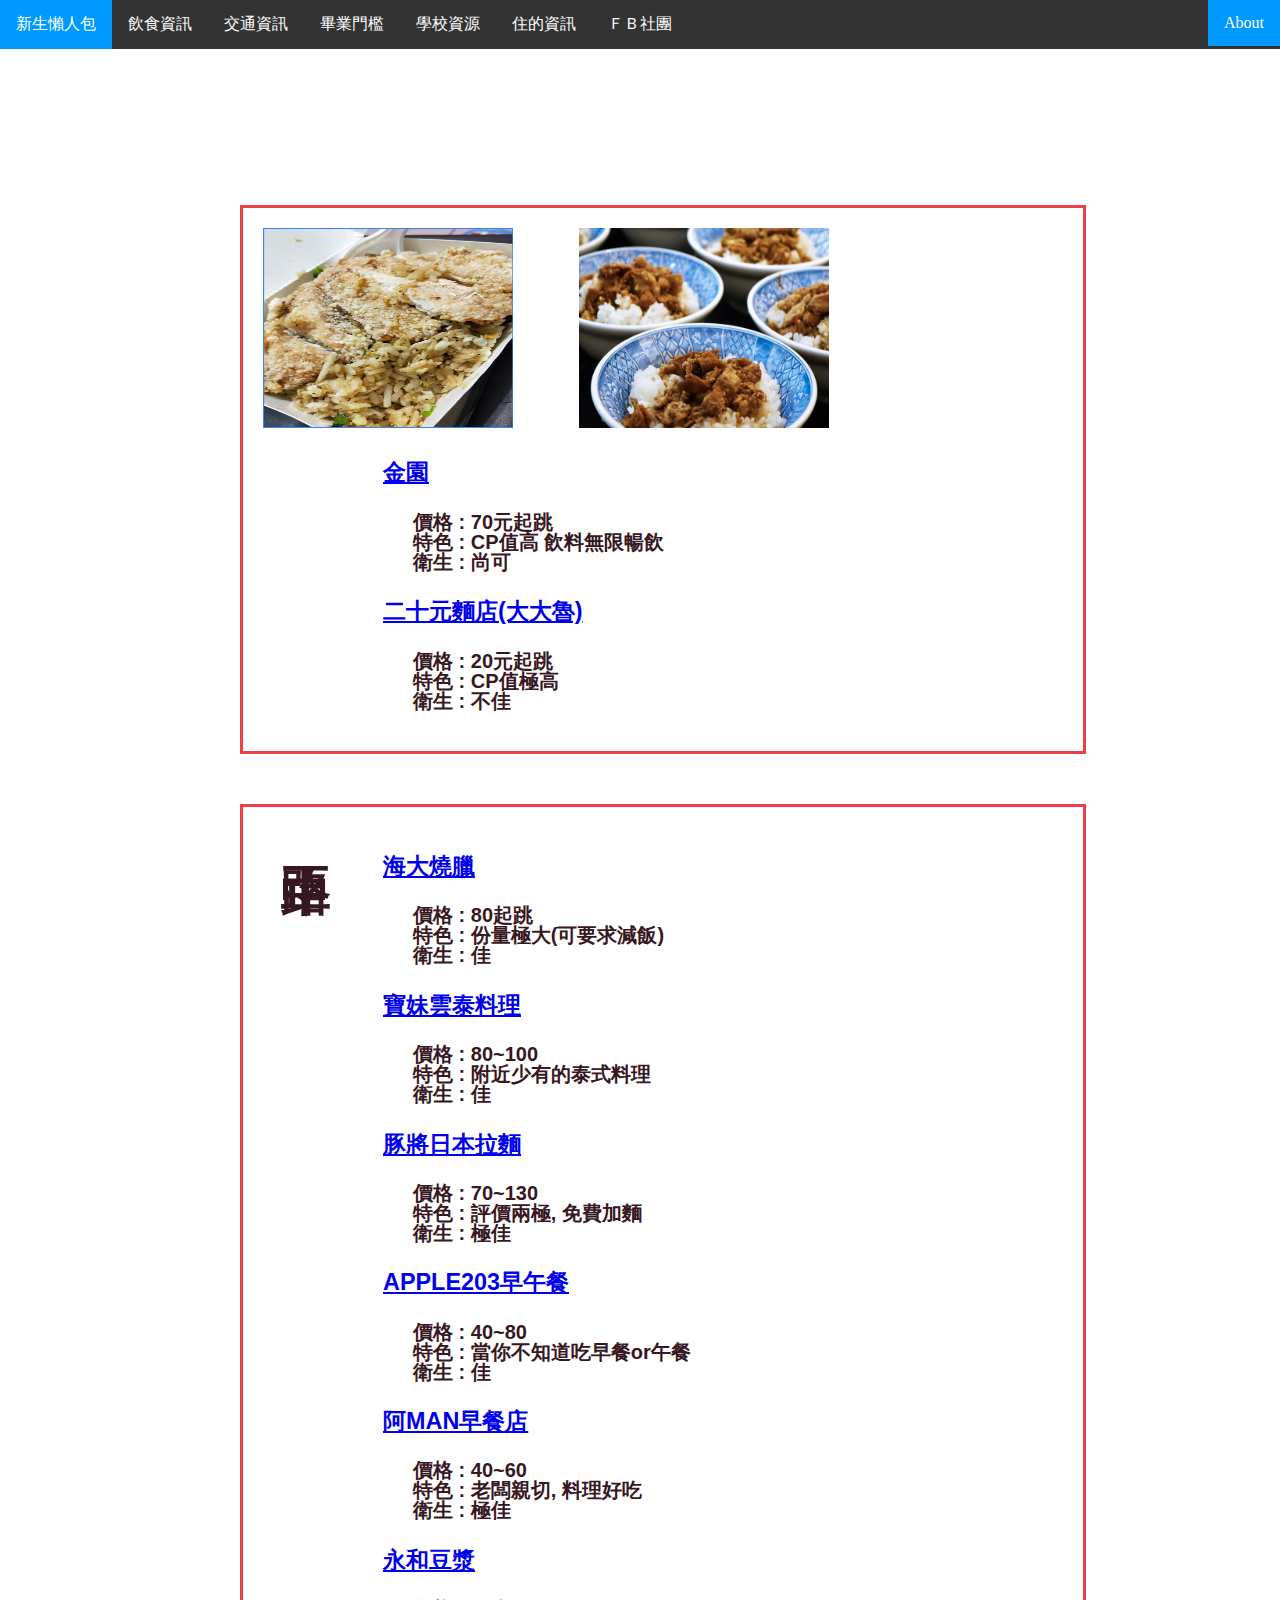
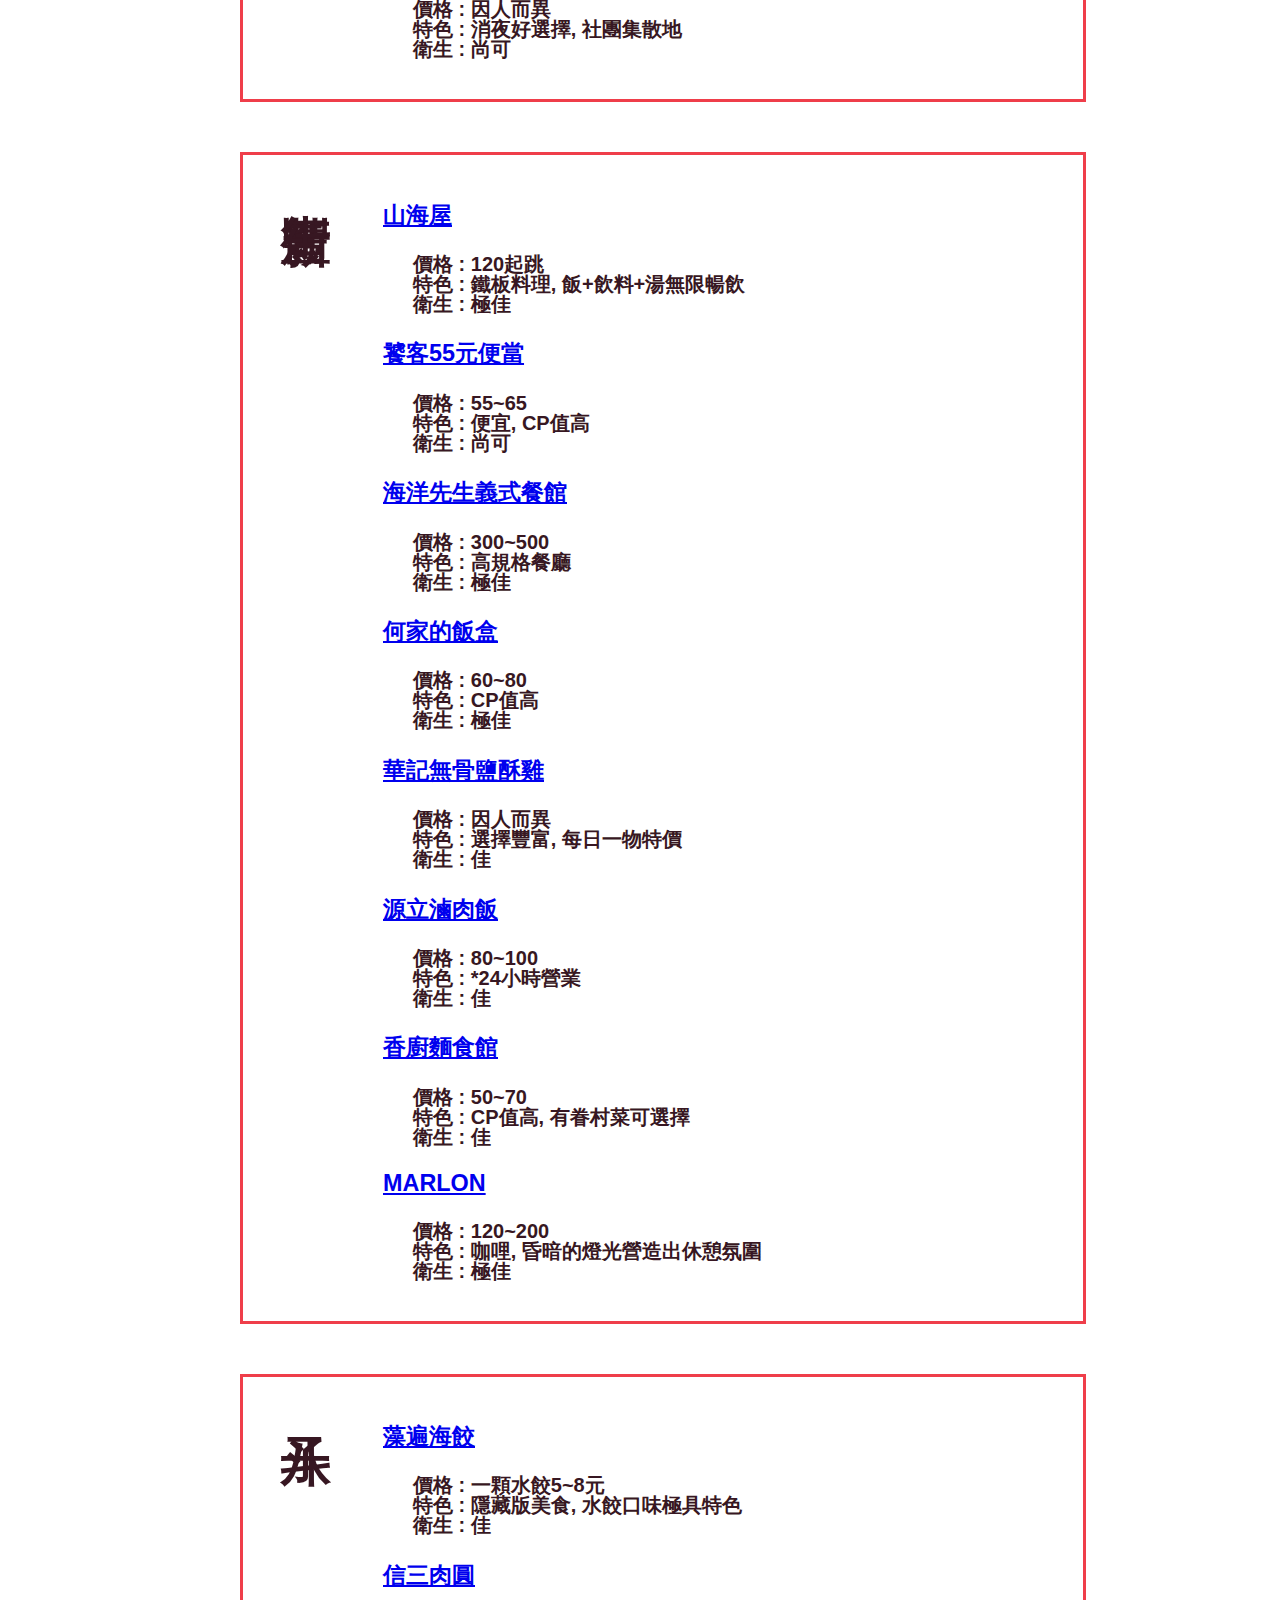
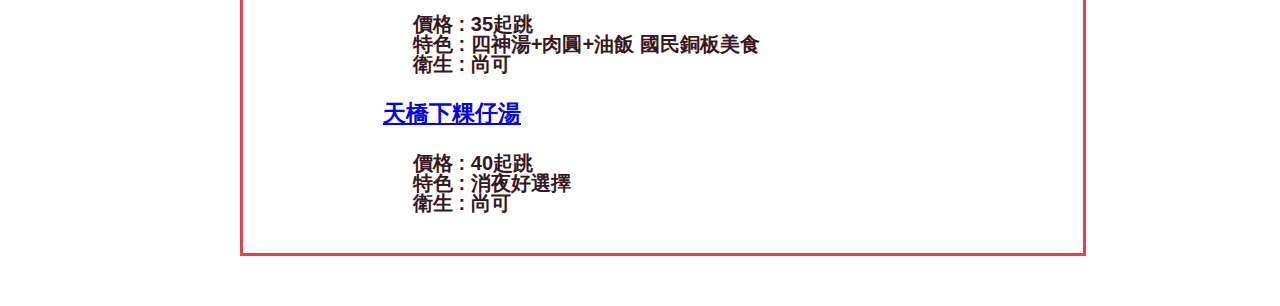
==== Food/Food.html @ a6b40c3d "test" ====
<!DOCTYPE html>

<html>
   <head>
		<title>新生懶人包-飲食資訊</title>
		<link rel = "stylesheet" type = "text/css" href = "Food.css">
		<!--<script src = "homepage.js"></script>-->
		<script src="../jquery.js"></script>
   </head>
   
   <body>
		<ul>
			<li><a class="active" href="../index.html">新生懶人包</a></li>
			<li><a href="../Food/Food.html">飲食資訊</a></li>
			<li><a href="../Traffic/Traffic.html">交通資訊</a></li>
			<li><a href="#about">畢業門檻</a></li>
			<li><a href="#about">學校資源</a></li>
			<li><a href="#about">住的資訊</a></li>
			<li><a href="#about">ＦＢ社團</a></li>
			<li style="float:right"><a class="active" href="#about">About</a></li>
		</ul>

		<div class = "Food">
			<h1>飲食資訊</h1>
			
			<div class = "Content">
				<h2>祥豐街</h2>
					<img src = "2.png" height = "200px" width = "250px">
					<img src = "1.jpg" height = "200px" width = "250px">
				<div>
				<h3><a href = "https://www.google.com.tw/search?rlz=1C1EJFA_enTW691TW695&tbm=lcl&ei=LwImW_-XDMaX8wXclrSIDQ&q=%E7%A5%A5%E8%B1%90+%E9%87%91%E5%9C%92&oq=%E7%A5%A5%E8%B1%90+%E9%87%91%E5%9C%92&gs_l=psy-ab.3...1858340.1864961.0.1865122.20.17.3.0.0.0.220.1498.11j3j1.15.0....0...1c.1j4.64.psy-ab..3.5.460...0j0i67k1j35i39k1j0i131k1.0.14XtL5kZ8Sk#rlfi=hd:;si:16512570836543786398;mv:!1m3!1d322.12551952243274!2d121.7721602!3d25.150292900000004!2m3!1f0!2f0!3f0!3m2!1i860!2i548!4f13.1" target = "blank">
					金園
				</a></h3>
				<p>價格 : 70元起跳<br>
				特色 : CP值高 飲料無限暢飲<br>
				衛生 : 尚可</p>
				</div>
				
				<div>
				<h3><a href = "https://www.google.com.tw/search?rlz=1C1EJFA_enTW691TW695&tbm=lcl&ei=Ig0mW6T6BMKm0gSLlYbYBg&q=%E4%BA%8C%E5%8D%81%E5%85%83%E9%BA%B5%E5%BA%97&oq=%E4%BA%8C%E5%8D%81%E5%85%83%E9%BA%B5%E5%BA%97&gs_l=psy-ab.3..0.11981.12267.0.12604.3.3.0.0.0.0.118.196.1j1.2.0....0...1c.1.64.psy-ab..1.1.78....0.AiUN8kVQTAA#rlfi=hd:;si:1341258248318258956;mv:!1m3!1d322.1271323170043!2d121.77178629999999!3d25.149681899999994!2m3!1f0!2f0!3f0!3m2!1i860!2i548!4f13.1" target = "blank">
					二十元麵店(大大魯)
				</a></h3>
				<p>價格 : 20元起跳<br>
				特色 : CP值極高<br>
				衛生 : 不佳</p>
				</div>
			</div>
			
			<div class = "Content">
				<h2>中正路</h2>
				
				<h3><a href = "https://www.google.com.tw/maps/place/%E6%B5%B7%E5%A4%A7%E7%87%92%E8%87%98%E5%BA%97/@25.1514476,121.7689405,17z/data=!3m1!4b1!4m5!3m4!1s0x345d4f06b233df83:0x8992ddbd7ba63fd!8m2!3d25.1514476!4d121.7711292" target = "blank">
					海大燒臘
				</a></h3>
				<p>價格 : 80起跳<br>
				特色 : 份量極大(可要求減飯)<br>
				衛生 : 佳</p>
				
				<h3><a href = "https://www.google.com.tw/maps/place/%E5%AF%B6%E5%A6%B9%E9%9B%B2%E6%B3%B0%E6%96%99%E7%90%86/@25.1512551,121.7711641,17z/data=!4m8!1m2!2m1!1z5rW35aSnIOWvtuWmuQ!3m4!1s0x345d4f06b3f8a5ad:0xcdb8bc834fe404d3!8m2!3d25.1512551!4d121.7711641" target = "blank">
					寶妹雲泰料理
				</a></h3>
				<p>價格 : 80~100<br>
				特色 : 附近少有的泰式料理<br>
				衛生 : 佳</p>
				
				<h3><a href = "https://www.google.com.tw/maps/place/%E8%B1%9A%E5%B0%87%E6%97%A5%E6%9C%AC%E6%8B%89%E9%BA%B5/@25.1512436,121.7716952,14z/data=!4m8!1m2!2m1!1z5Lit5q2j6LevIOaLiem6tQ!3m4!1s0x345d4f06ba7cd283:0x4d6ee56eeed899d3!8m2!3d25.1512034!4d121.7716623" target = "blank">
					豚將日本拉麵
				</a></h3>
				<p>價格 : 70~130<br>
				特色 : 評價兩極, 免費加麵<br>
				衛生 : 極佳</p>
				
				<h3><a href = "https://www.google.com.tw/maps/place/APPLE203/@25.1511226,121.7718947,15z/data=!4m8!1m2!2m1!1sapple+203!3m4!1s0x0:0xde2c93ef2f3304e7!8m2!3d25.1510729!4d121.7718601" target = "blank">
					APPLE203早午餐
				</a></h3>
				<p>價格 : 40~80<br>
				特色 : 當你不知道吃早餐or午餐<br>
				衛生 : 佳</p>
				
				<h3><a href = "https://www.google.com.tw/maps/place/%E9%98%BFMAN%E6%97%A9%E5%8D%88%E9%A4%90/@25.1510032,121.7697975,17z/data=!3m1!4b1!4m5!3m4!1s0x345d4f06becaa005:0xf8f212ab9858f736!8m2!3d25.1510032!4d121.7719862" target = "blank">
					阿MAN早餐店
				</a></h3>
				<p>價格 : 40~60<br>
				特色 : 老闆親切, 料理好吃<br>
				衛生 : 極佳</p>
				
				<h3><a href = "https://www.google.com.tw/maps/place/%E6%AD%A3%E5%AE%97%E6%B0%B8%E5%92%8C%E8%B1%86%E6%BC%BF/@25.1520989,121.76953,17z/data=!4m12!1m6!3m5!1s0x345d4f015d471b13:0x3c65a3b38480792d!2z5q2j5a6X5rC45ZKM6LGG5ry_!8m2!3d25.152038!4d121.769489!3m4!1s0x345d4f015d471b13:0x3c65a3b38480792d!8m2!3d25.152038!4d121.769489" target = "blank">
					永和豆漿
				</a></h3>
				<p>價格 : 因人而異<br>
				特色 : 消夜好選擇, 社團集散地<br>
				衛生 : 尚可</p>
			</div>
			
			<div class = "Content">
				<h2>新豐街</h2>
				
				<h3><a href = "https://www.google.com.tw/maps/place/%E5%B1%B1%E6%B5%B7%E5%B1%8B/@25.1356364,121.7840422,17z/data=!3m1!4b1!4m5!3m4!1s0x345d4fa25876ede1:0xf5458aa4d4f55f76!8m2!3d25.1356364!4d121.7862309" target = "blank">
					山海屋
				</a></h3>
				<p>價格 : 120起跳<br>
				特色 : 鐵板料理, 飯+飲料+湯無限暢飲<br>
				衛生 : 極佳</p>
				
				<h3><a href = "https://www.google.com.tw/maps/place/%E9%A5%95%E5%AE%A255%E5%85%83%E4%BE%BF%E7%95%B6%E5%BA%97/@25.1354248,121.7833284,17z/data=!3m1!4b1!4m5!3m4!1s0x345d4fa2f9200983:0x2cc477ed6ac58926!8m2!3d25.1354248!4d121.7855171" target = "blank">
					饕客55元便當
				</a></h3>
				<p>價格 : 55~65<br>
				特色 : 便宜, CP值高<br>
				衛生 : 尚可</p>
				
				<h3><a href = "https://www.google.com.tw/maps/place/%E6%B5%B7%E6%B4%8B%E5%85%88%E7%94%9F%E7%BE%A9%E5%BC%8F%E9%A4%90%E9%A4%A8/@25.136677,121.7860974,17z/data=!3m1!4b1!4m5!3m4!1s0x345d4f98a04361ed:0x118b37e5c29d69e!8m2!3d25.136677!4d121.7882861" target = "blank">
					海洋先生義式餐館
				</a></h3>
				<p>價格 : 300~500<br>
				特色 : 高規格餐廳<br>
				衛生 : 極佳</p>
				
				<h3><a href = "https://www.google.com.tw/maps/place/%E4%BD%95%E5%AE%B6%E7%9A%84%E9%A3%AF%E7%9B%92/@25.1370219,121.7534504,13z/data=!4m8!1m2!2m1!1z5L2V5a625L6_55W2!3m4!1s0x345d4f98a6b98355:0xfddf24490596d4d2!8m2!3d25.1366536!4d121.7882109" target = "blank">
					何家的飯盒
				</a></h3>
				<p>價格 : 60~80<br>
				特色 : CP值高<br>
				衛生 : 極佳</p>
				
				<h3><a href = "https://www.google.com.tw/maps/place/%E8%8F%AF%E8%A8%98%E7%84%A1%E9%AA%A8%E9%B9%BD%E9%85%A5%E9%9B%9E/@25.137026,121.7862813,17z/data=!3m1!4b1!4m5!3m4!1s0x345d4f98afabac99:0x76c51dcbec4ae070!8m2!3d25.137026!4d121.78847" target = "blank">
					華記無骨鹽酥雞
				</a></h3>
				<p>價格 : 因人而異<br>
				特色 : 選擇豐富, 每日一物特價<br>
				衛生 : 佳</p>
				
				<h3><a href = "https://www.google.com.tw/maps/place/QQ%E9%AD%AF%E8%82%89%E9%A3%AF/@25.1353323,121.782778,17z/data=!3m1!4b1!4m5!3m4!1s0x345d4fa3025896d5:0x377b8ae414083f0c!8m2!3d25.1353323!4d121.7849667" target = "blank">
					源立滷肉飯
				</a></h3>
				<p>價格 : 80~100<br>
				特色 : *24小時營業<br>
				衛生 : 佳</p>
				
				<h3><a href = "https://www.google.com.tw/maps/place/%E9%A6%99%E5%BB%9A%E9%BA%B5%E9%A3%9F%E9%A4%A8/@25.1360335,121.7862649,17z/data=!4m5!3m4!1s0x345d4fa2eb149323:0x9b075713c7ae735!8m2!3d25.1357841!4d121.7872143" target = "blank">
					香廚麵食館
				</a></h3>
				<p>價格 : 50~70<br>
				特色 : CP值高, 有眷村菜可選擇<br>
				衛生 : 佳</p>
				
				<h3><a href = "https://www.google.com.tw/maps/place/Marlon/@25.1360335,121.7862649,17z/data=!3m1!4b1!4m5!3m4!1s0x345d4f989a06fe29:0xe1a5a01836569fe7!8m2!3d25.1360335!4d121.7884536" target = "blank">
					MARLON
				</a></h3>
				<p>價格 : 120~200<br>
				特色 : 咖哩, 昏暗的燈光營造出休憩氛圍<br>
				衛生 : 極佳</p>
			</div>
			
			<div class = "Content">
				<h2>八斗子</h2>
				
				<h3><a href = "https://www.google.com.tw/maps/place/%E8%97%BB%E9%81%8D%E6%B5%B7%E9%A4%83+%7C+%E7%84%B1%E6%98%8C%E4%BC%81%E6%A5%AD%E7%A4%BE/@25.1353102,121.7941024,15z/data=!4m8!1m2!2m1!1z576O6aOfIOWFq-aWl-WtkCA!3m4!1s0x0:0x9c99fe4f85fc2194!8m2!3d25.1443668!4d121.7959517" target = "blank">
					藻遍海餃
				</a></h3>
				<p>價格 : 一顆水餃5~8元<br>
				特色 : 隱藏版美食, 水餃口味極具特色<br>
				衛生 : 佳</p>
				
				<h3><a href = "https://www.google.com.tw/maps/place/%E4%BF%A1%E4%B8%89%E8%82%89%E5%9C%93/@25.1395118,121.7939258,17z/data=!3m1!4b1!4m5!3m4!1s0x345d4f9da17fe73d:0xc504dc0ea5639bba!8m2!3d25.1395118!4d121.7961145" target = "blank">
					信三肉圓
				</a></h3>
				<p>價格 : 35起跳<br>
				特色 : 四神湯+肉圓+油飯 國民銅板美食<br>
				衛生 : 尚可</p>
				
				<h3><a href = "https://www.google.com.tw/maps/place/%E5%85%AB%E6%96%97%E5%AD%90%E5%A4%A9%E6%A9%8B%E4%B8%8B%E7%B2%BF%E4%BB%94%E6%B9%AF/@25.1353107,121.7941024,15z/data=!4m8!1m2!2m1!1z576O6aOfIOWFq-aWl-WtkCA!3m4!1s0x345d4f9da1f4a4b7:0xee76fb4a06f04500!8m2!3d25.1395155!4d121.7961958" target = "blank">
					天橋下粿仔湯
				</a></h3>
				<p>價格 : 40起跳<br>
				特色 : 消夜好選擇<br>
				衛生 : 尚可</p>
			</div>
		</div>
   </body>
</html>
---- Food/Food.css ----
body {
	background-image: url(../Background.jpg);
	background-position: center;
	background-repeat: no-repeat;
	background-size: 100% 100%;
	background-attachment:fixed; 
	margin:0;
}

img{
	margin-right:60px;
}


p{
	margin-left:150px;
	line-height:20px;
}

h1{
	text-align:left;
	color:white;
	font-size:100px;
	margin-top:60px;
	margin-bottom:10px;
}

h2{
	font-size:50px;
	float:left;
	margin-left:10px;
	-webkit-writing-mode: vertical-lr;
	writing-mode: vertical-lr ;
}

h3{
	margin-left:120px;
}

h3 a:hover{
	font-size:30px;
}

ul {
	font-family:"微軟正黑體";
    list-style-type: none;
    margin: 0;
    padding: 0;
    overflow: hidden;
    background-color: #333;
    position: fixed;
    top: 0;
    width: 100%;
}

li {
    float: left;
}

li a {
    display: block;
    color: white;
    text-align: center;
    padding: 14px 16px;
    text-decoration: none;
}

li a:hover:not(.active) {
    background-color: #111;
}

li.right {float: right;}

.active {
    background-color: #0099ff;
}

.Food{
	font-weight:bold;
	font-family: helvetica, fantasy, "微軟正黑體";
	text-align: center;
	color: #371722;
	margin:auto;
	width: 800px;
}

.Content{
	font-size:20px;
    text-align: left;
    border:3px #EF3E4A solid;
	background: none repeat scroll 0% 0% rgba(400,500,300,0.3);
    margin-bottom: 50px;
	width:100%;
    padding: 20px;
}

#route{
	float:right;
	margin-left:200px;
	height:150px;
	width:200px;
	clear-fix:right;
}

@media screen and (max-width: 800px){ 
    ul {position: relative;}
    li.right, li {float: none;}
    .Traffic {width:80%;}
    img {width:100%;}
}
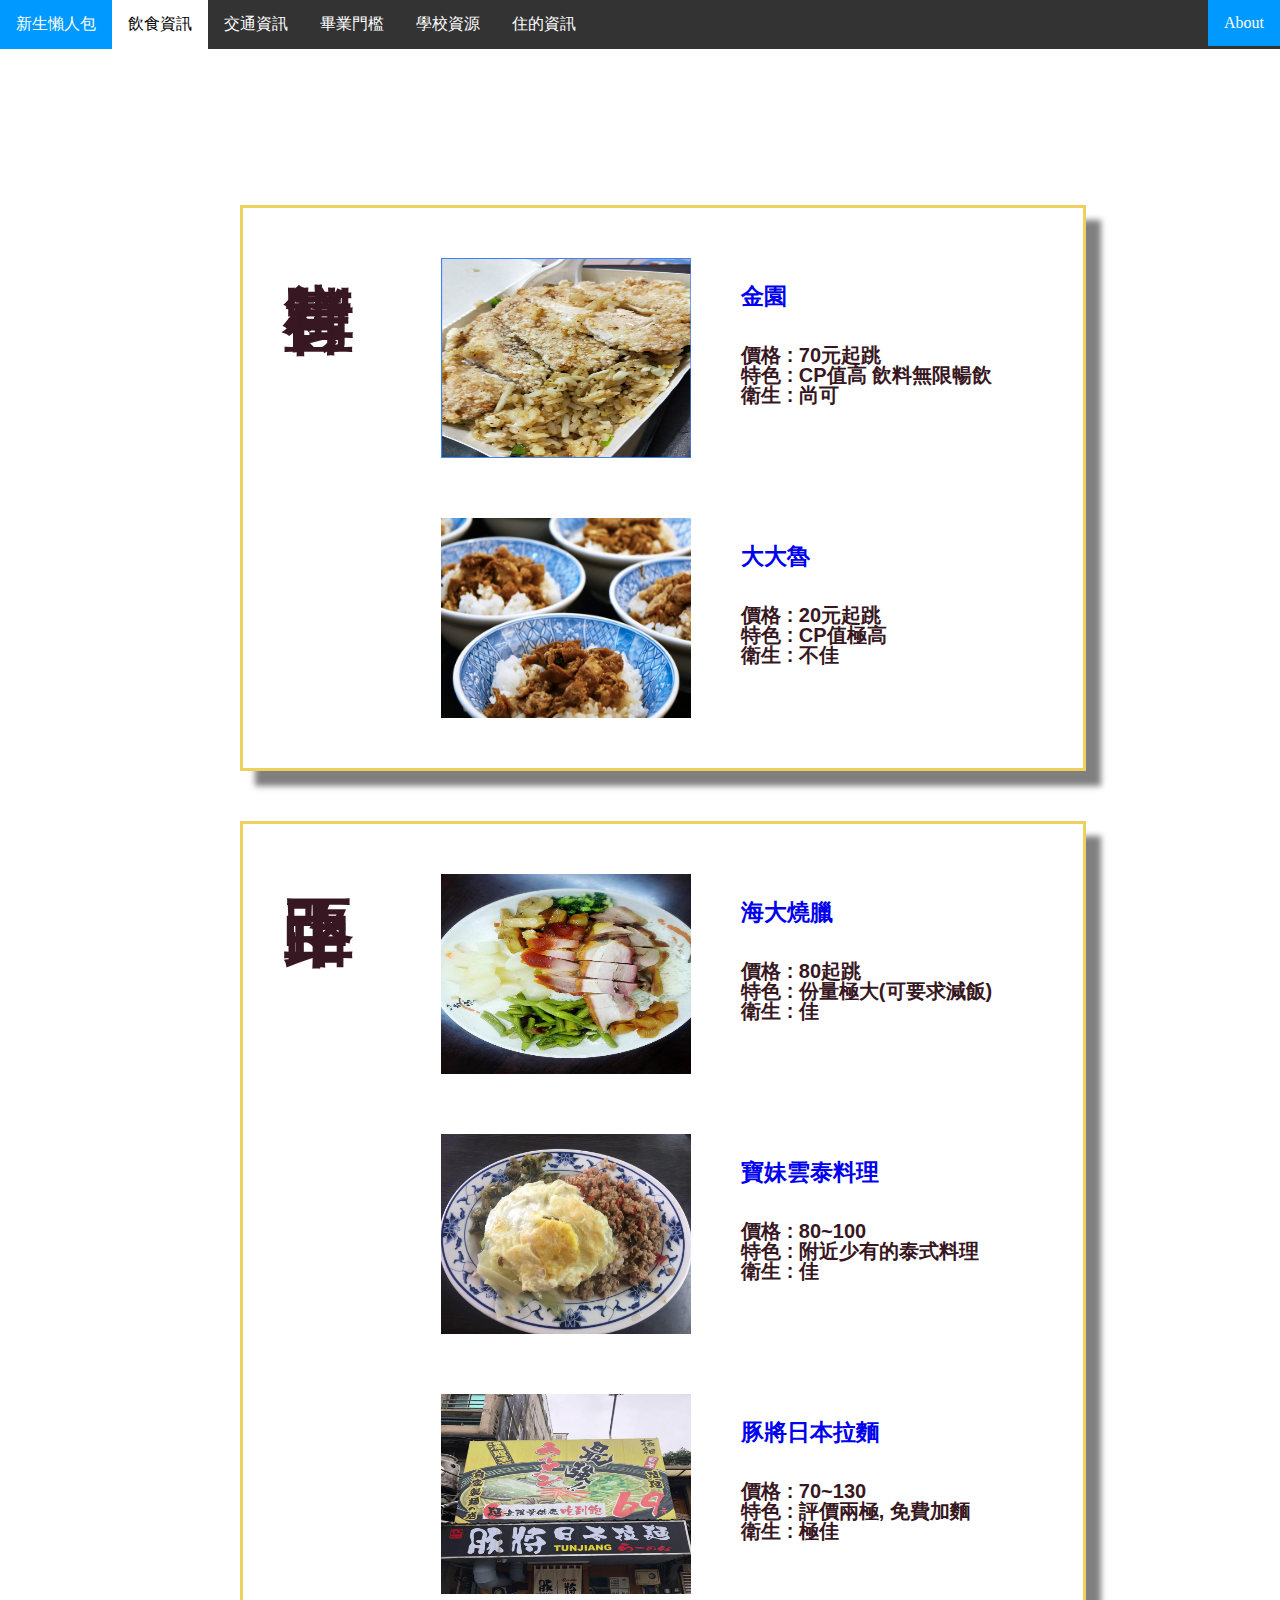
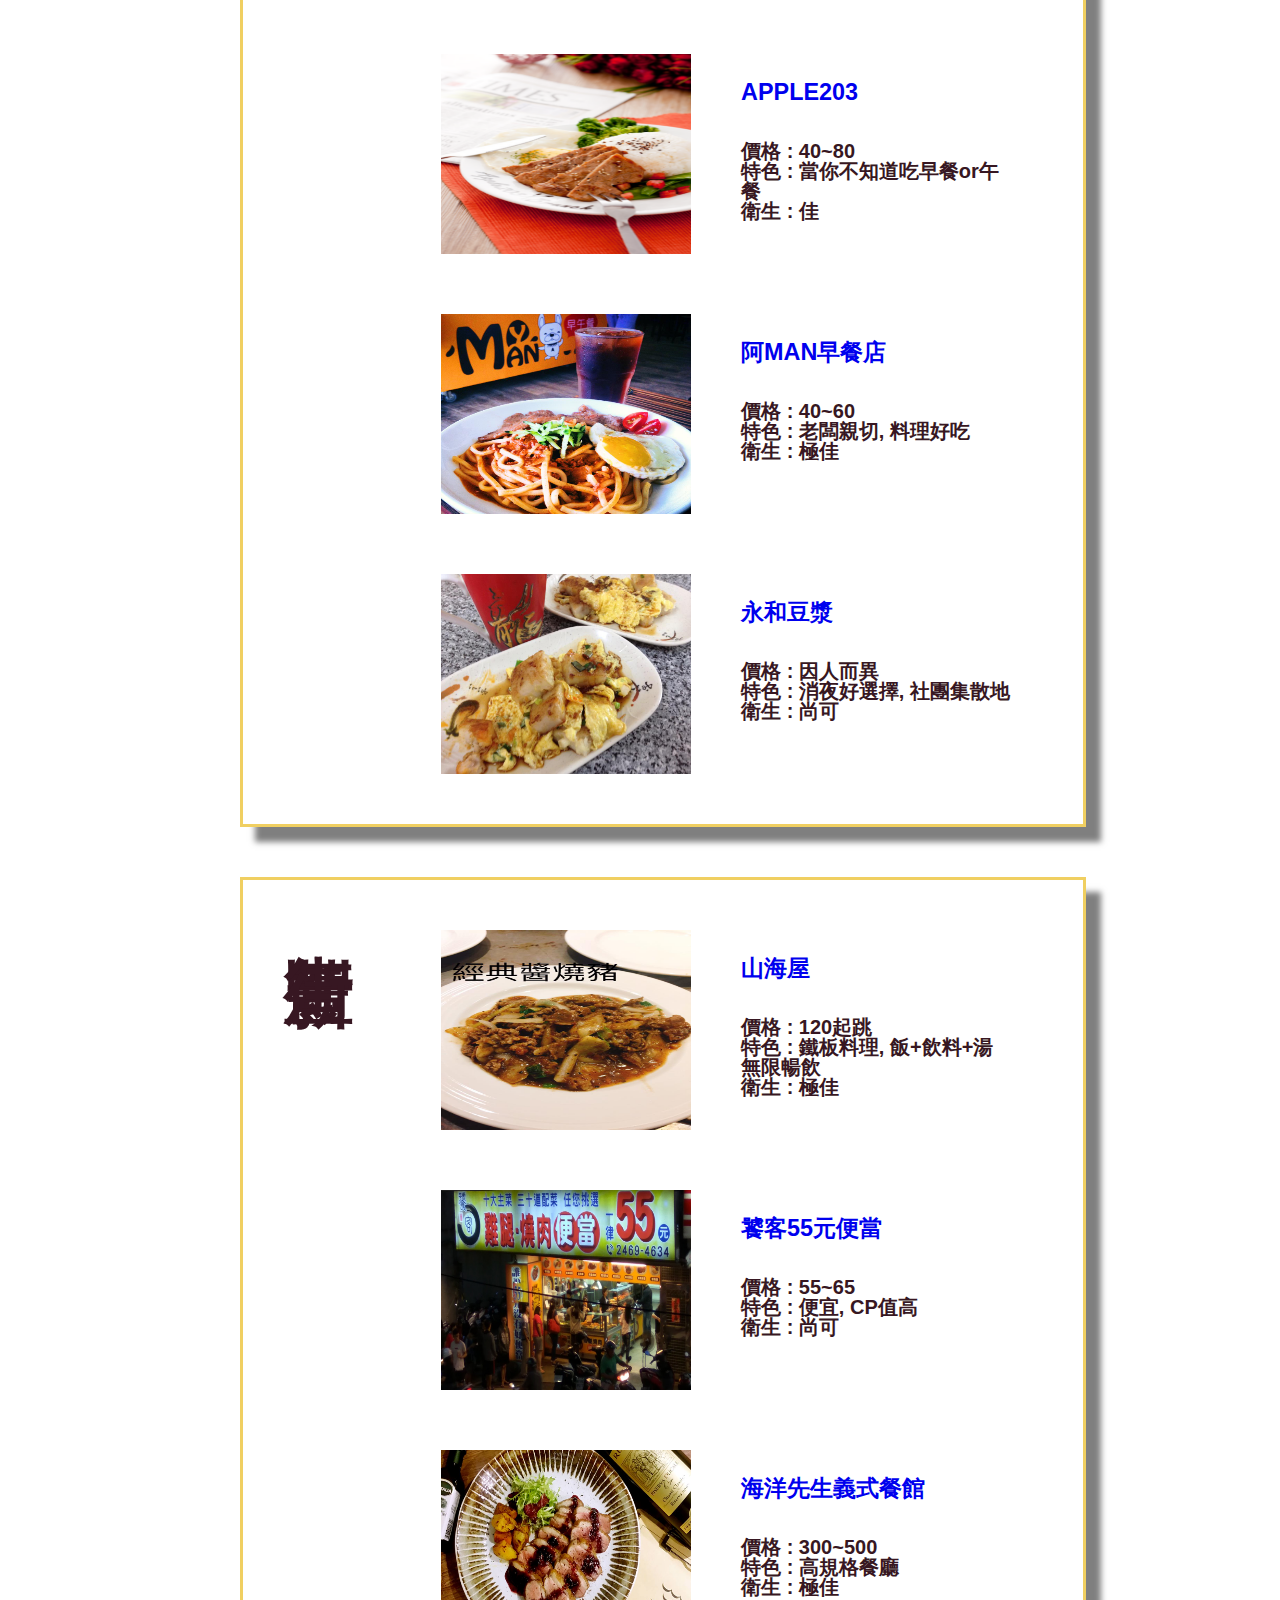
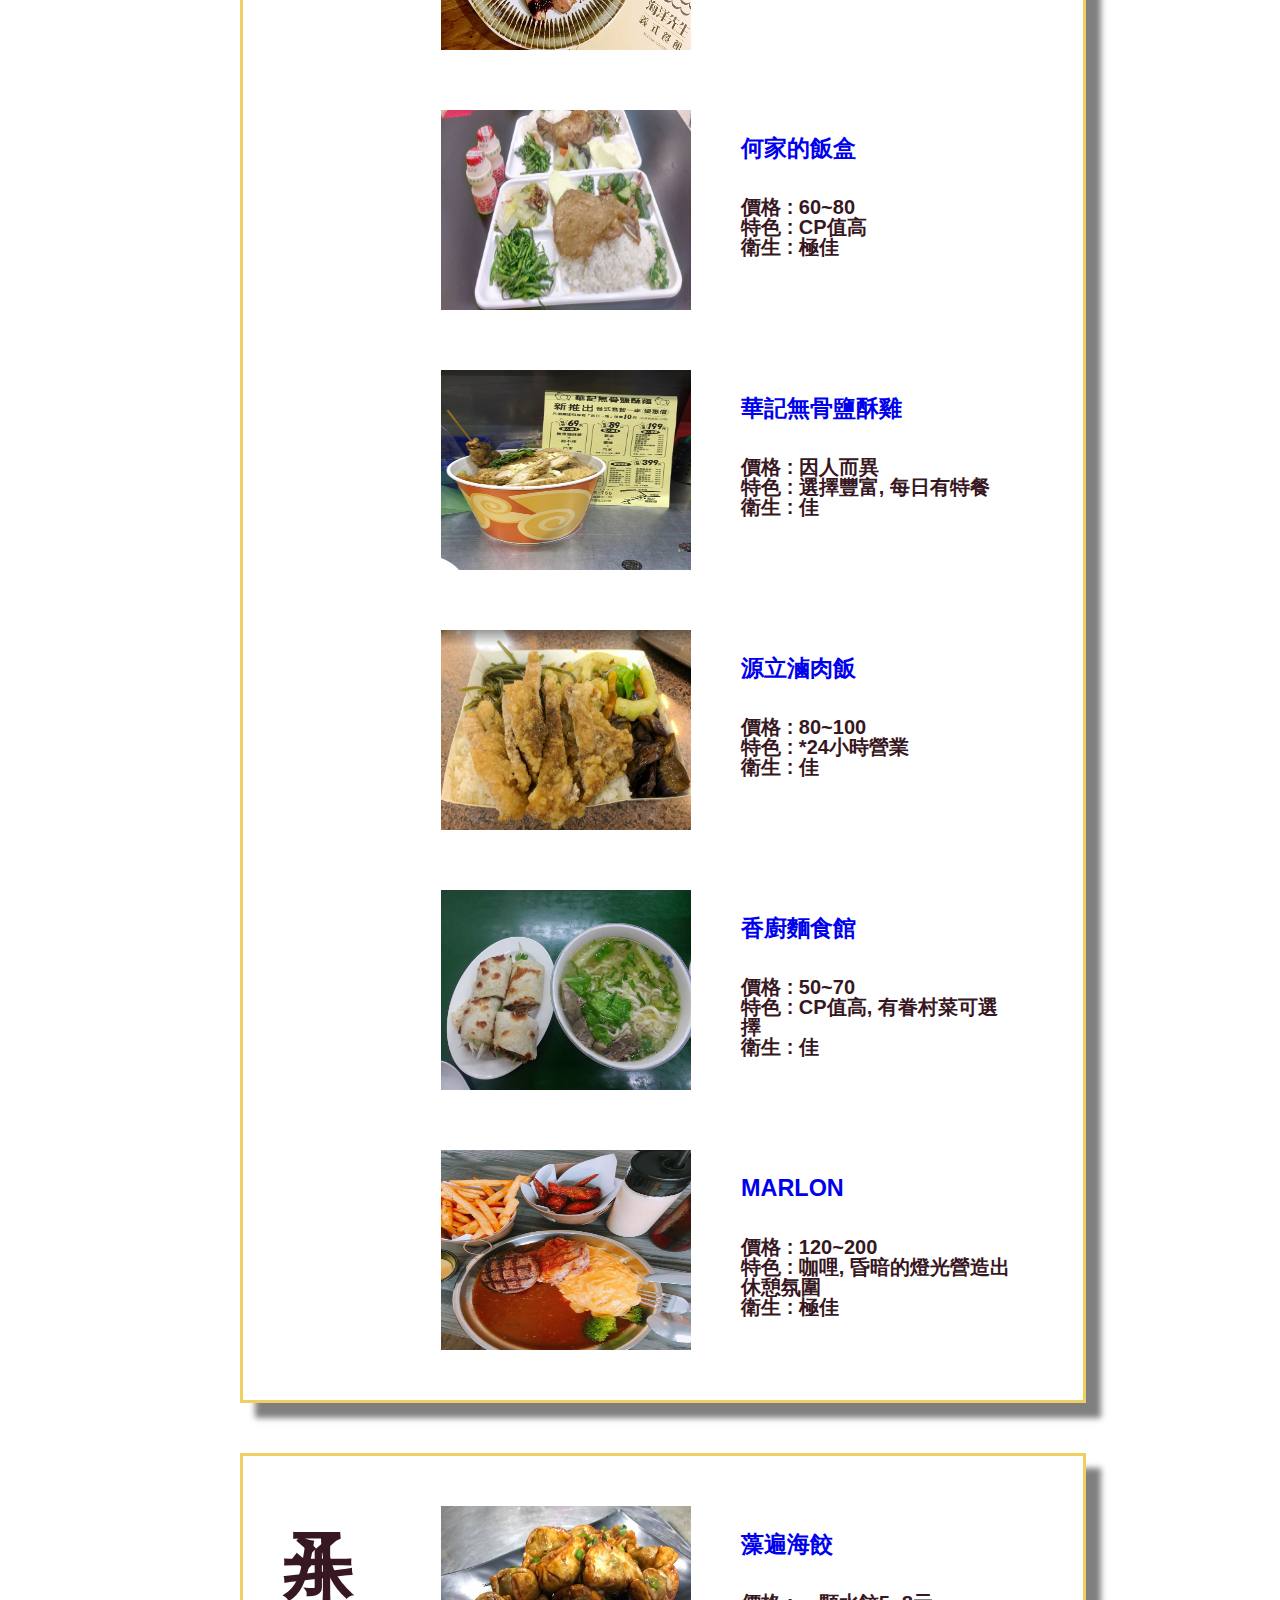
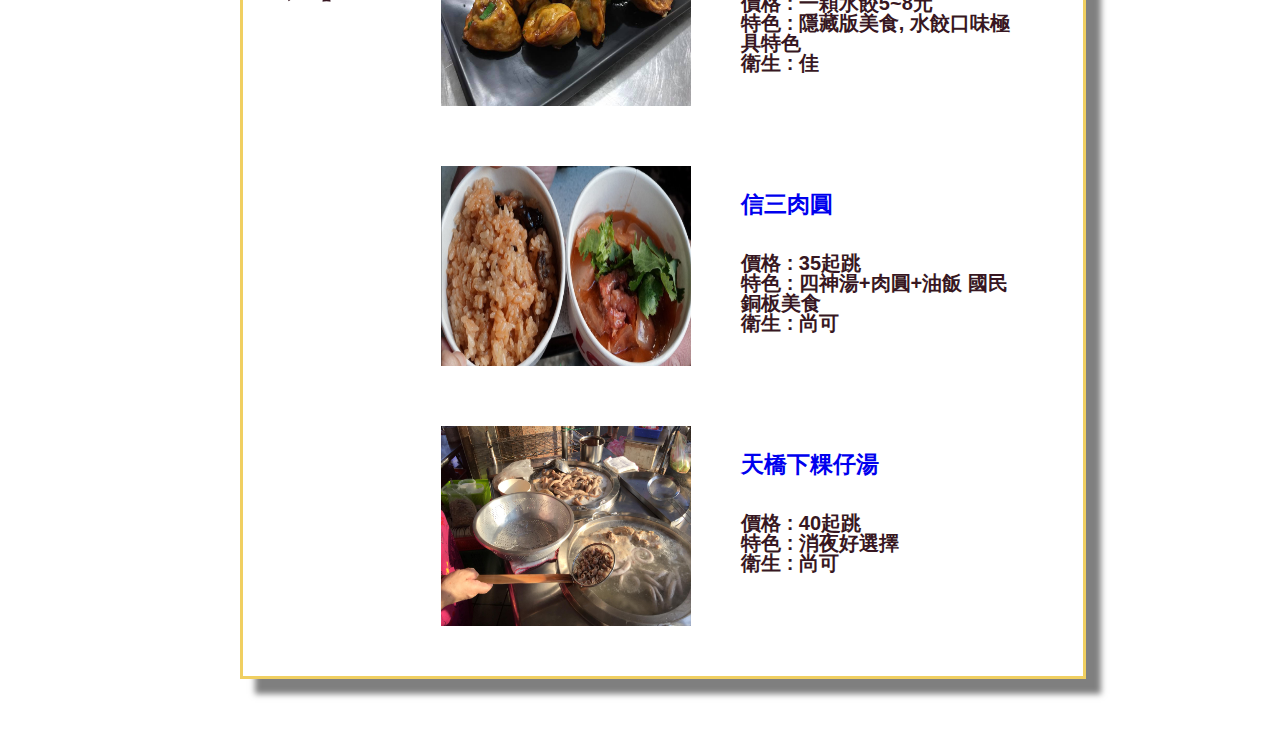
==== commit 079d2503: "test1" ====
--- a/Food/Food.html
+++ b/Food/Food.html
@@ -5,176 +5,273 @@
 		<title>新生懶人包-飲食資訊</title>
 		<link rel = "stylesheet" type = "text/css" href = "Food.css">
 		<!--<script src = "homepage.js"></script>-->
-		<script src="../jquery.js"></script>
+		<script src="jquery.js"></script>
    </head>
    
    <body>
 		<ul>
 			<li><a class="active" href="../index.html">新生懶人包</a></li>
-			<li><a href="../Food/Food.html">飲食資訊</a></li>
+			<li><a class="here" href="../Food/Food.html">飲食資訊</a></li>
 			<li><a href="../Traffic/Traffic.html">交通資訊</a></li>
-			<li><a href="#about">畢業門檻</a></li>
+			<li><a href="../Graduate/Graduate.html">畢業門檻</a></li>
 			<li><a href="#about">學校資源</a></li>
 			<li><a href="#about">住的資訊</a></li>
-			<li><a href="#about">ＦＢ社團</a></li>
-			<li style="float:right"><a class="active" href="#about">About</a></li>
+			<li style="float:right"><a class="active" href="../Introduce/Introduce.html">About</a></li>
 		</ul>
 
 		<div class = "Food">
 			<h1>飲食資訊</h1>
-			
-			<div class = "Content">
+
+			<div class = "Content1">
+
 				<h2>祥豐街</h2>
-					<img src = "2.png" height = "200px" width = "250px">
-					<img src = "1.jpg" height = "200px" width = "250px">
-				<div>
-				<h3><a href = "https://www.google.com.tw/search?rlz=1C1EJFA_enTW691TW695&tbm=lcl&ei=LwImW_-XDMaX8wXclrSIDQ&q=%E7%A5%A5%E8%B1%90+%E9%87%91%E5%9C%92&oq=%E7%A5%A5%E8%B1%90+%E9%87%91%E5%9C%92&gs_l=psy-ab.3...1858340.1864961.0.1865122.20.17.3.0.0.0.220.1498.11j3j1.15.0....0...1c.1j4.64.psy-ab..3.5.460...0j0i67k1j35i39k1j0i131k1.0.14XtL5kZ8Sk#rlfi=hd:;si:16512570836543786398;mv:!1m3!1d322.12551952243274!2d121.7721602!3d25.150292900000004!2m3!1f0!2f0!3f0!3m2!1i860!2i548!4f13.1" target = "blank">
+
+				<div class="detailbox">
+					<img src = "1.png" height = "200px" width = "250px">
+				</div>	
+				<div class="detailbox">
+					<h3><a href = "https://www.google.com.tw/search?rlz=1C1EJFA_enTW691TW695&tbm=lcl&ei=LwImW_-XDMaX8wXclrSIDQ&q=%E7%A5%A5%E8%B1%90+%E9%87%91%E5%9C%92&oq=%E7%A5%A5%E8%B1%90+%E9%87%91%E5%9C%92&gs_l=psy-ab.3...1858340.1864961.0.1865122.20.17.3.0.0.0.220.1498.11j3j1.15.0....0...1c.1j4.64.psy-ab..3.5.460...0j0i67k1j35i39k1j0i131k1.0.14XtL5kZ8Sk#rlfi=hd:;si:16512570836543786398;mv:!1m3!1d322.12551952243274!2d121.7721602!3d25.150292900000004!2m3!1f0!2f0!3f0!3m2!1i860!2i548!4f13.1" target = "blank">
 					金園
-				</a></h3>
-				<p>價格 : 70元起跳<br>
-				特色 : CP值高 飲料無限暢飲<br>
-				衛生 : 尚可</p>
-				</div>
-				
-				<div>
-				<h3><a href = "https://www.google.com.tw/search?rlz=1C1EJFA_enTW691TW695&tbm=lcl&ei=Ig0mW6T6BMKm0gSLlYbYBg&q=%E4%BA%8C%E5%8D%81%E5%85%83%E9%BA%B5%E5%BA%97&oq=%E4%BA%8C%E5%8D%81%E5%85%83%E9%BA%B5%E5%BA%97&gs_l=psy-ab.3..0.11981.12267.0.12604.3.3.0.0.0.0.118.196.1j1.2.0....0...1c.1.64.psy-ab..1.1.78....0.AiUN8kVQTAA#rlfi=hd:;si:1341258248318258956;mv:!1m3!1d322.1271323170043!2d121.77178629999999!3d25.149681899999994!2m3!1f0!2f0!3f0!3m2!1i860!2i548!4f13.1" target = "blank">
-					二十元麵店(大大魯)
-				</a></h3>
-				<p>價格 : 20元起跳<br>
-				特色 : CP值極高<br>
-				衛生 : 不佳</p>
-				</div>
-			</div>
-			
-			<div class = "Content">
+					</a></h3>
+					<p>
+						價格 : 70元起跳<br>
+						特色 : CP值高 飲料無限暢飲<br>
+						衛生 : 尚可
+					</p>
+				</div>
+				
+				<div class="detailbox">
+					<img src = "2.jpg" height = "200px" width = "250px">
+				</div>
+				<div class="detailbox">
+					<h3><a href = "https://www.google.com.tw/search?rlz=1C1EJFA_enTW691TW695&tbm=lcl&ei=Ig0mW6T6BMKm0gSLlYbYBg&q=%E4%BA%8C%E5%8D%81%E5%85%83%E9%BA%B5%E5%BA%97&oq=%E4%BA%8C%E5%8D%81%E5%85%83%E9%BA%B5%E5%BA%97&gs_l=psy-ab.3..0.11981.12267.0.12604.3.3.0.0.0.0.118.196.1j1.2.0....0...1c.1.64.psy-ab..1.1.78....0.AiUN8kVQTAA#rlfi=hd:;si:1341258248318258956;mv:!1m3!1d322.1271323170043!2d121.77178629999999!3d25.149681899999994!2m3!1f0!2f0!3f0!3m2!1i860!2i548!4f13.1" target = "blank">
+						大大魯
+					</a></h3>
+					<p>
+						價格 : 20元起跳<br>
+						特色 : CP值極高<br>
+						衛生 : 不佳
+					</p>
+				</div>
+			</div>
+			
+			<div style="clear:both;"></div>
+			
+			<div class = "Content2">
 				<h2>中正路</h2>
 				
-				<h3><a href = "https://www.google.com.tw/maps/place/%E6%B5%B7%E5%A4%A7%E7%87%92%E8%87%98%E5%BA%97/@25.1514476,121.7689405,17z/data=!3m1!4b1!4m5!3m4!1s0x345d4f06b233df83:0x8992ddbd7ba63fd!8m2!3d25.1514476!4d121.7711292" target = "blank">
-					海大燒臘
-				</a></h3>
-				<p>價格 : 80起跳<br>
-				特色 : 份量極大(可要求減飯)<br>
-				衛生 : 佳</p>
-				
+				<div class="detailbox">
+					<img src = "3.jpg" height = "200px" width = "250px">
+				</div>
+				<div class="detailbox">
+					<h3><a href = "https://www.google.com.tw/maps/place/%E6%B5%B7%E5%A4%A7%E7%87%92%E8%87%98%E5%BA%97/@25.1514476,121.7689405,17z/data=!3m1!4b1!4m5!3m4!1s0x345d4f06b233df83:0x8992ddbd7ba63fd!8m2!3d25.1514476!4d121.7711292" target = "blank">
+						海大燒臘
+					</a></h3>
+					<p>價格 : 80起跳<br>
+					特色 : 份量極大(可要求減飯)<br>
+					衛生 : 佳</p>
+				</div>
+			
+				<div class="detailbox">
+					<img src = "4.jpg" height = "200px" width = "250px">
+				</div>
+				<div class="detailbox">
 				<h3><a href = "https://www.google.com.tw/maps/place/%E5%AF%B6%E5%A6%B9%E9%9B%B2%E6%B3%B0%E6%96%99%E7%90%86/@25.1512551,121.7711641,17z/data=!4m8!1m2!2m1!1z5rW35aSnIOWvtuWmuQ!3m4!1s0x345d4f06b3f8a5ad:0xcdb8bc834fe404d3!8m2!3d25.1512551!4d121.7711641" target = "blank">
 					寶妹雲泰料理
 				</a></h3>
 				<p>價格 : 80~100<br>
 				特色 : 附近少有的泰式料理<br>
 				衛生 : 佳</p>
-				
+				</div>
+			
+				
+				<div class="detailbox">
+					<img src = "5.jpg" height = "200px" width = "250px">
+				</div>
+				<div class="detailbox">
 				<h3><a href = "https://www.google.com.tw/maps/place/%E8%B1%9A%E5%B0%87%E6%97%A5%E6%9C%AC%E6%8B%89%E9%BA%B5/@25.1512436,121.7716952,14z/data=!4m8!1m2!2m1!1z5Lit5q2j6LevIOaLiem6tQ!3m4!1s0x345d4f06ba7cd283:0x4d6ee56eeed899d3!8m2!3d25.1512034!4d121.7716623" target = "blank">
 					豚將日本拉麵
 				</a></h3>
 				<p>價格 : 70~130<br>
 				特色 : 評價兩極, 免費加麵<br>
 				衛生 : 極佳</p>
-				
+				</div>
+				
+				<div class="detailbox">
+					<img src = "6.png" height = "200px" width = "250px">
+				</div>
+				<div class="detailbox">
 				<h3><a href = "https://www.google.com.tw/maps/place/APPLE203/@25.1511226,121.7718947,15z/data=!4m8!1m2!2m1!1sapple+203!3m4!1s0x0:0xde2c93ef2f3304e7!8m2!3d25.1510729!4d121.7718601" target = "blank">
-					APPLE203早午餐
+					APPLE203
 				</a></h3>
 				<p>價格 : 40~80<br>
 				特色 : 當你不知道吃早餐or午餐<br>
 				衛生 : 佳</p>
-				
+				</div>
+				
+				<div class="detailbox">
+					<img src = "7.jpg" height = "200px" width = "250px">
+				</div>
+				<div class="detailbox">
 				<h3><a href = "https://www.google.com.tw/maps/place/%E9%98%BFMAN%E6%97%A9%E5%8D%88%E9%A4%90/@25.1510032,121.7697975,17z/data=!3m1!4b1!4m5!3m4!1s0x345d4f06becaa005:0xf8f212ab9858f736!8m2!3d25.1510032!4d121.7719862" target = "blank">
 					阿MAN早餐店
 				</a></h3>
 				<p>價格 : 40~60<br>
 				特色 : 老闆親切, 料理好吃<br>
 				衛生 : 極佳</p>
-				
+				</div>
+				
+				<div class="detailbox">
+					<img src = "18.jpg" height = "200px" width = "250px">
+				</div>
+				<div class="detailbox">
 				<h3><a href = "https://www.google.com.tw/maps/place/%E6%AD%A3%E5%AE%97%E6%B0%B8%E5%92%8C%E8%B1%86%E6%BC%BF/@25.1520989,121.76953,17z/data=!4m12!1m6!3m5!1s0x345d4f015d471b13:0x3c65a3b38480792d!2z5q2j5a6X5rC45ZKM6LGG5ry_!8m2!3d25.152038!4d121.769489!3m4!1s0x345d4f015d471b13:0x3c65a3b38480792d!8m2!3d25.152038!4d121.769489" target = "blank">
 					永和豆漿
 				</a></h3>
 				<p>價格 : 因人而異<br>
 				特色 : 消夜好選擇, 社團集散地<br>
 				衛生 : 尚可</p>
-			</div>
-			
-			<div class = "Content">
+				</div>
+			</div>
+			
+			<div class = "Content3">
 				<h2>新豐街</h2>
 				
+				<div class="detailbox">
+					<img src = "8.jpg" height = "200px" width = "250px">
+				</div>
+				<div class="detailbox">
 				<h3><a href = "https://www.google.com.tw/maps/place/%E5%B1%B1%E6%B5%B7%E5%B1%8B/@25.1356364,121.7840422,17z/data=!3m1!4b1!4m5!3m4!1s0x345d4fa25876ede1:0xf5458aa4d4f55f76!8m2!3d25.1356364!4d121.7862309" target = "blank">
 					山海屋
 				</a></h3>
 				<p>價格 : 120起跳<br>
 				特色 : 鐵板料理, 飯+飲料+湯無限暢飲<br>
 				衛生 : 極佳</p>
-				
+				</div>
+				
+				<div class="detailbox">
+					<img src = "9.png" height = "200px" width = "250px">
+				</div>
+				<div class="detailbox">
 				<h3><a href = "https://www.google.com.tw/maps/place/%E9%A5%95%E5%AE%A255%E5%85%83%E4%BE%BF%E7%95%B6%E5%BA%97/@25.1354248,121.7833284,17z/data=!3m1!4b1!4m5!3m4!1s0x345d4fa2f9200983:0x2cc477ed6ac58926!8m2!3d25.1354248!4d121.7855171" target = "blank">
 					饕客55元便當
 				</a></h3>
 				<p>價格 : 55~65<br>
 				特色 : 便宜, CP值高<br>
 				衛生 : 尚可</p>
-				
+				</div>
+				
+				<div class="detailbox">
+					<img src = "10.jpg" height = "200px" width = "250px">
+				</div>
+				<div class="detailbox">
 				<h3><a href = "https://www.google.com.tw/maps/place/%E6%B5%B7%E6%B4%8B%E5%85%88%E7%94%9F%E7%BE%A9%E5%BC%8F%E9%A4%90%E9%A4%A8/@25.136677,121.7860974,17z/data=!3m1!4b1!4m5!3m4!1s0x345d4f98a04361ed:0x118b37e5c29d69e!8m2!3d25.136677!4d121.7882861" target = "blank">
 					海洋先生義式餐館
 				</a></h3>
 				<p>價格 : 300~500<br>
 				特色 : 高規格餐廳<br>
 				衛生 : 極佳</p>
-				
+				</div>
+				
+				<div class="detailbox">
+					<img src = "11.jpg" height = "200px" width = "250px">
+				</div>
+				<div class="detailbox">
 				<h3><a href = "https://www.google.com.tw/maps/place/%E4%BD%95%E5%AE%B6%E7%9A%84%E9%A3%AF%E7%9B%92/@25.1370219,121.7534504,13z/data=!4m8!1m2!2m1!1z5L2V5a625L6_55W2!3m4!1s0x345d4f98a6b98355:0xfddf24490596d4d2!8m2!3d25.1366536!4d121.7882109" target = "blank">
 					何家的飯盒
 				</a></h3>
 				<p>價格 : 60~80<br>
 				特色 : CP值高<br>
 				衛生 : 極佳</p>
-				
+				</div>
+				
+				<div class="detailbox">
+					<img src = "12.jpg" height = "200px" width = "250px">
+				</div>
+				<div class="detailbox">
 				<h3><a href = "https://www.google.com.tw/maps/place/%E8%8F%AF%E8%A8%98%E7%84%A1%E9%AA%A8%E9%B9%BD%E9%85%A5%E9%9B%9E/@25.137026,121.7862813,17z/data=!3m1!4b1!4m5!3m4!1s0x345d4f98afabac99:0x76c51dcbec4ae070!8m2!3d25.137026!4d121.78847" target = "blank">
 					華記無骨鹽酥雞
 				</a></h3>
 				<p>價格 : 因人而異<br>
-				特色 : 選擇豐富, 每日一物特價<br>
-				衛生 : 佳</p>
-				
+				特色 : 選擇豐富, 每日有特餐<br>
+				衛生 : 佳</p>
+				</div>
+				
+				<div class="detailbox">
+					<img src = "13.png" height = "200px" width = "250px">
+				</div>
+				<div class="detailbox">
 				<h3><a href = "https://www.google.com.tw/maps/place/QQ%E9%AD%AF%E8%82%89%E9%A3%AF/@25.1353323,121.782778,17z/data=!3m1!4b1!4m5!3m4!1s0x345d4fa3025896d5:0x377b8ae414083f0c!8m2!3d25.1353323!4d121.7849667" target = "blank">
 					源立滷肉飯
 				</a></h3>
 				<p>價格 : 80~100<br>
 				特色 : *24小時營業<br>
 				衛生 : 佳</p>
-				
+				</div>
+				
+				<div class="detailbox">
+					<img src = "14.jpg" height = "200px" width = "250px">
+				</div>
+				<div class="detailbox">
 				<h3><a href = "https://www.google.com.tw/maps/place/%E9%A6%99%E5%BB%9A%E9%BA%B5%E9%A3%9F%E9%A4%A8/@25.1360335,121.7862649,17z/data=!4m5!3m4!1s0x345d4fa2eb149323:0x9b075713c7ae735!8m2!3d25.1357841!4d121.7872143" target = "blank">
 					香廚麵食館
 				</a></h3>
 				<p>價格 : 50~70<br>
 				特色 : CP值高, 有眷村菜可選擇<br>
 				衛生 : 佳</p>
-				
+				</div>
+				
+				<div class="detailbox">
+					<img src = "15.jpg" height = "200px" width = "250px">
+				</div>
+				<div class="detailbox">
 				<h3><a href = "https://www.google.com.tw/maps/place/Marlon/@25.1360335,121.7862649,17z/data=!3m1!4b1!4m5!3m4!1s0x345d4f989a06fe29:0xe1a5a01836569fe7!8m2!3d25.1360335!4d121.7884536" target = "blank">
 					MARLON
 				</a></h3>
 				<p>價格 : 120~200<br>
 				特色 : 咖哩, 昏暗的燈光營造出休憩氛圍<br>
 				衛生 : 極佳</p>
-			</div>
-			
-			<div class = "Content">
+				</div>
+			</div>
+			
+			<div class = "Content4">
 				<h2>八斗子</h2>
 				
+				<div class="detailbox">
+					<img src = "16.jpg" height = "200px" width = "250px">
+				</div>
+				<div class="detailbox">
 				<h3><a href = "https://www.google.com.tw/maps/place/%E8%97%BB%E9%81%8D%E6%B5%B7%E9%A4%83+%7C+%E7%84%B1%E6%98%8C%E4%BC%81%E6%A5%AD%E7%A4%BE/@25.1353102,121.7941024,15z/data=!4m8!1m2!2m1!1z576O6aOfIOWFq-aWl-WtkCA!3m4!1s0x0:0x9c99fe4f85fc2194!8m2!3d25.1443668!4d121.7959517" target = "blank">
 					藻遍海餃
 				</a></h3>
 				<p>價格 : 一顆水餃5~8元<br>
 				特色 : 隱藏版美食, 水餃口味極具特色<br>
 				衛生 : 佳</p>
-				
+				</div>
+				
+				<div class="detailbox">
+					<img src = "17.png" height = "200px" width = "250px">
+				</div>
+				<div class="detailbox">
 				<h3><a href = "https://www.google.com.tw/maps/place/%E4%BF%A1%E4%B8%89%E8%82%89%E5%9C%93/@25.1395118,121.7939258,17z/data=!3m1!4b1!4m5!3m4!1s0x345d4f9da17fe73d:0xc504dc0ea5639bba!8m2!3d25.1395118!4d121.7961145" target = "blank">
 					信三肉圓
 				</a></h3>
 				<p>價格 : 35起跳<br>
 				特色 : 四神湯+肉圓+油飯 國民銅板美食<br>
 				衛生 : 尚可</p>
-				
+				</div>
+				
+				<div class="detailbox">
+					<img src = "19.jpg" height = "200px" width = "250px">
+				</div>
+				<div class="detailbox">
 				<h3><a href = "https://www.google.com.tw/maps/place/%E5%85%AB%E6%96%97%E5%AD%90%E5%A4%A9%E6%A9%8B%E4%B8%8B%E7%B2%BF%E4%BB%94%E6%B9%AF/@25.1353107,121.7941024,15z/data=!4m8!1m2!2m1!1z576O6aOfIOWFq-aWl-WtkCA!3m4!1s0x345d4f9da1f4a4b7:0xee76fb4a06f04500!8m2!3d25.1395155!4d121.7961958" target = "blank">
 					天橋下粿仔湯
 				</a></h3>
 				<p>價格 : 40起跳<br>
 				特色 : 消夜好選擇<br>
 				衛生 : 尚可</p>
+				</div>
 			</div>
 		</div>
    </body>
--- a/Food/Food.css
+++ b/Food/Food.css
@@ -7,13 +7,8 @@
 	margin:0;
 }
 
-img{
-	margin-right:60px;
-}
-
-
 p{
-	margin-left:150px;
+	/*margin-left:150px;*/
 	line-height:20px;
 }
 
@@ -26,19 +21,21 @@
 }
 
 h2{
-	font-size:50px;
+	width:10%;
+	height: 100%;
+	font-size:70px;
 	float:left;
 	margin-left:10px;
 	-webkit-writing-mode: vertical-lr;
 	writing-mode: vertical-lr ;
 }
-
-h3{
-	margin-left:120px;
+h3 a{
+	text-decoration:none;
 }
 
 h3 a:hover{
 	font-size:30px;
+	transition:all 0.5s ease;
 }
 
 ul {
@@ -65,7 +62,7 @@
     text-decoration: none;
 }
 
-li a:hover:not(.active) {
+li a:hover:not(.active):not(.here) {
     background-color: #111;
 }
 
@@ -73,6 +70,26 @@
 
 .active {
     background-color: #0099ff;
+}
+
+.here{
+    background-color: white;
+	color:black;
+}
+
+img{
+	border-width: 10px;
+	border-style: solid;
+	border-color: white;
+}
+
+.detailbox{
+	width:270px;
+	line-height:50px;
+	padding:20px;
+	/*border:2px green solid;*/
+	float:left;
+	height: 220px;
 }
 
 .Food{
@@ -84,14 +101,50 @@
 	width: 800px;
 }
 
-.Content{
+.Content1{
 	font-size:20px;
     text-align: left;
-    border:3px #EF3E4A solid;
+    border:3px #F0CF61 solid;
+	box-shadow:15px 15px 6px rgba(0,0,0,0.5);
 	background: none repeat scroll 0% 0% rgba(400,500,300,0.3);
     margin-bottom: 50px;
 	width:100%;
     padding: 20px;
+    height: 520px;
+}
+
+.Content2{
+	font-size:20px;
+    text-align: left;
+    border:3px #F0CF61 solid;
+	box-shadow:15px 15px 6px rgba(0,0,0,0.5);
+	background: none repeat scroll 0% 0% rgba(400,500,300,0.3);
+    margin-bottom: 50px;
+	width:100%;
+    padding: 20px;
+	height: 1560px;
+}
+.Content3{
+	font-size:20px;
+    text-align: left;
+    border:3px #F0CF61 solid;
+	box-shadow:15px 15px 6px rgba(0,0,0,0.5);
+	background: none repeat scroll 0% 0% rgba(400,500,300,0.3);
+    margin-bottom: 50px;
+	width:100%;
+    padding: 20px;
+	height: 2080px;
+}
+.Content4{
+	font-size:20px;
+    text-align: left;
+    border:3px #F0CF61 solid;
+	box-shadow:15px 15px 6px rgba(0,0,0,0.5);
+	background: none repeat scroll 0% 0% rgba(400,500,300,0.3);
+    margin-bottom: 50px;
+	width:100%;
+    padding: 20px;
+	height: 780px;
 }
 
 #route{
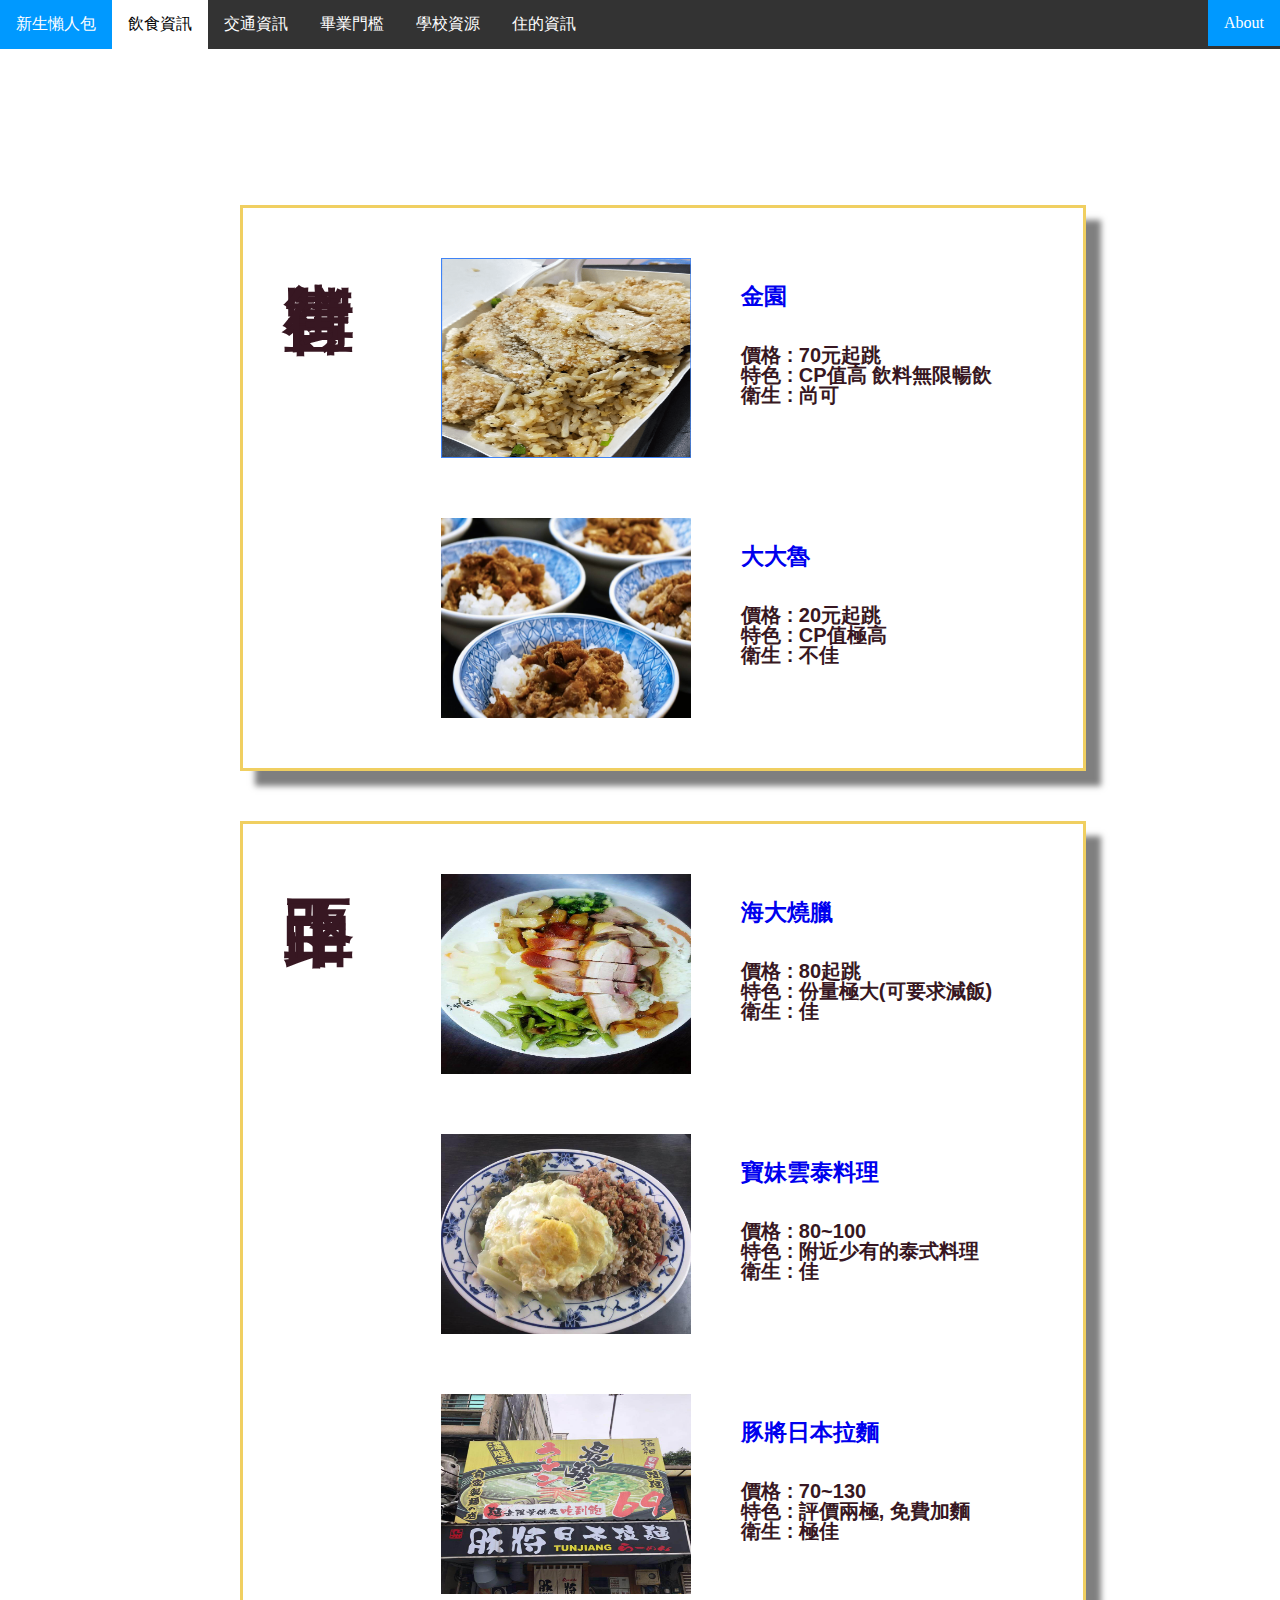
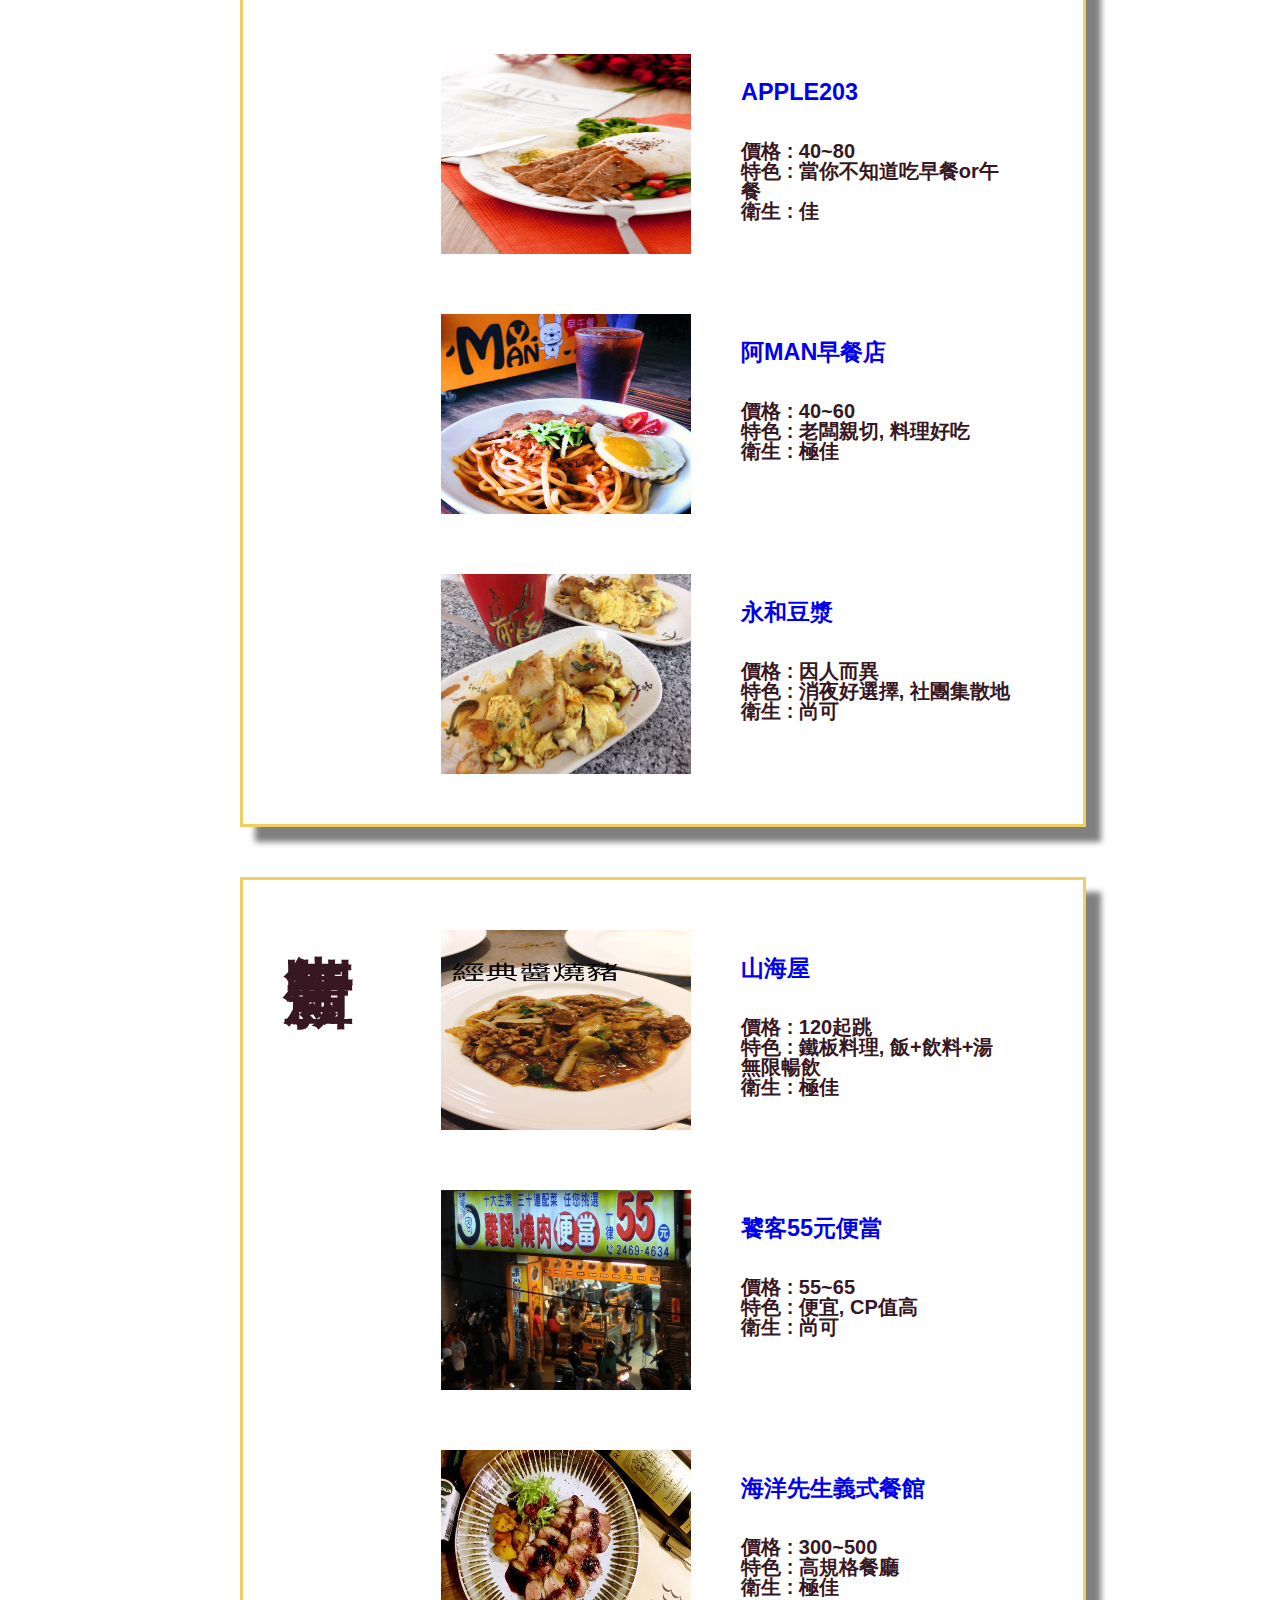
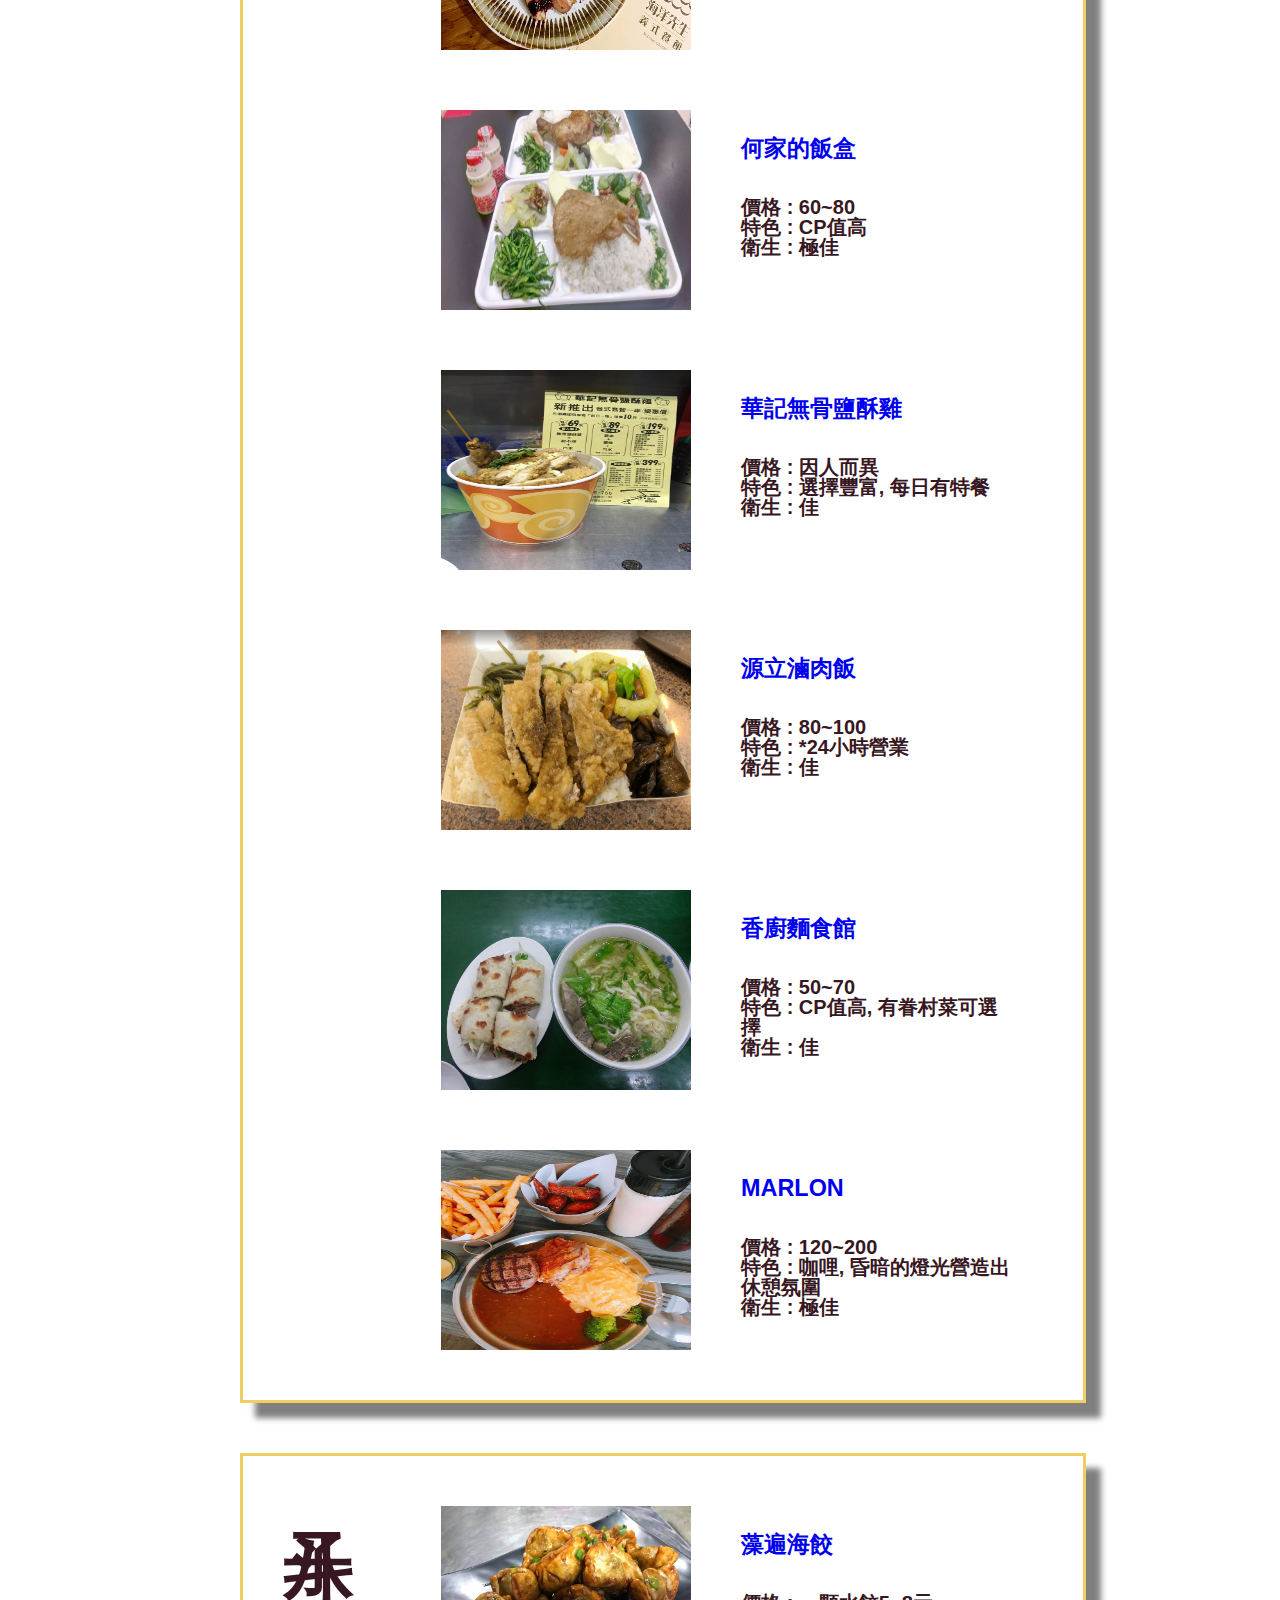
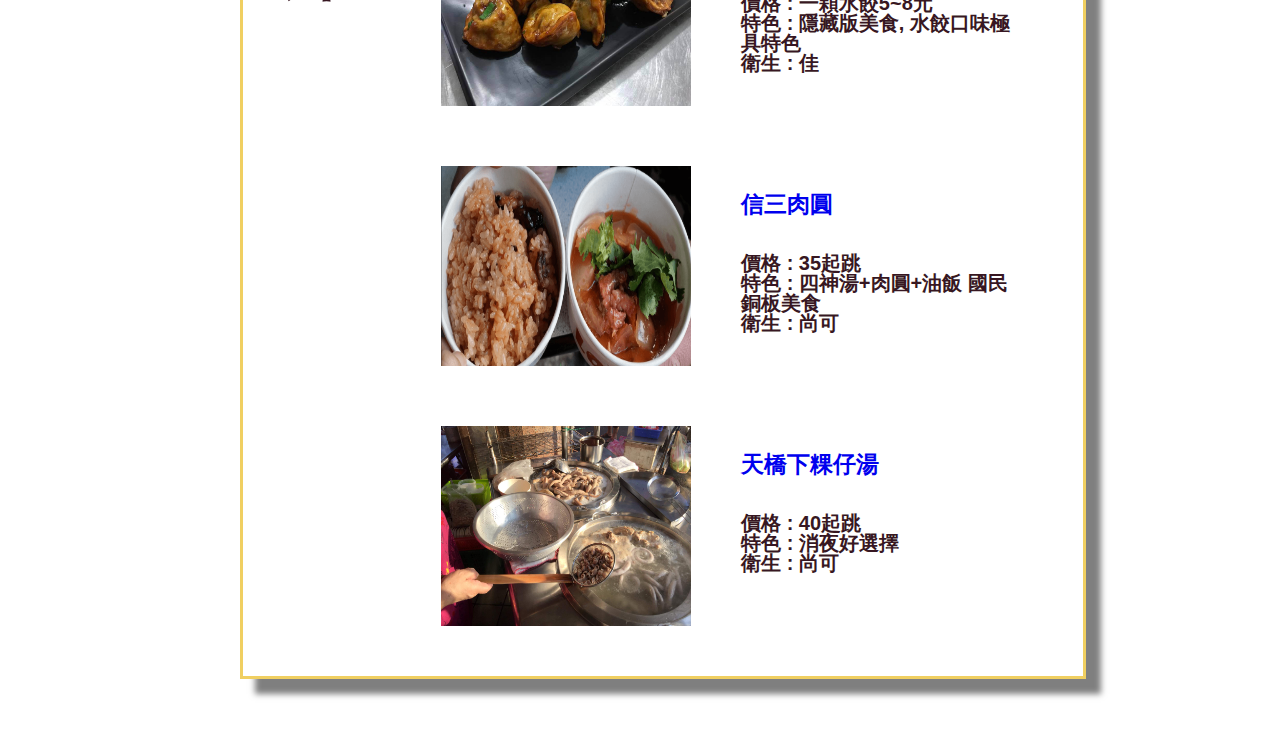
==== commit 9e23796f: "test4" ====
--- a/Food/Food.html
+++ b/Food/Food.html
@@ -14,7 +14,7 @@
 			<li><a class="here" href="../Food/Food.html">飲食資訊</a></li>
 			<li><a href="../Traffic/Traffic.html">交通資訊</a></li>
 			<li><a href="../Graduate/Graduate.html">畢業門檻</a></li>
-			<li><a href="#about">學校資源</a></li>
+			<li><a href="../Source/Source.html">學校資源</a></li>
 			<li><a href="#about">住的資訊</a></li>
 			<li style="float:right"><a class="active" href="../Introduce/Introduce.html">About</a></li>
 		</ul>
--- a/Food/Food.css
+++ b/Food/Food.css
@@ -1,5 +1,5 @@
 body {
-	background-image: url(../Background.jpg);
+	background-image: url(../Background.JPG);
 	background-position: center;
 	background-repeat: no-repeat;
 	background-size: 100% 100%;
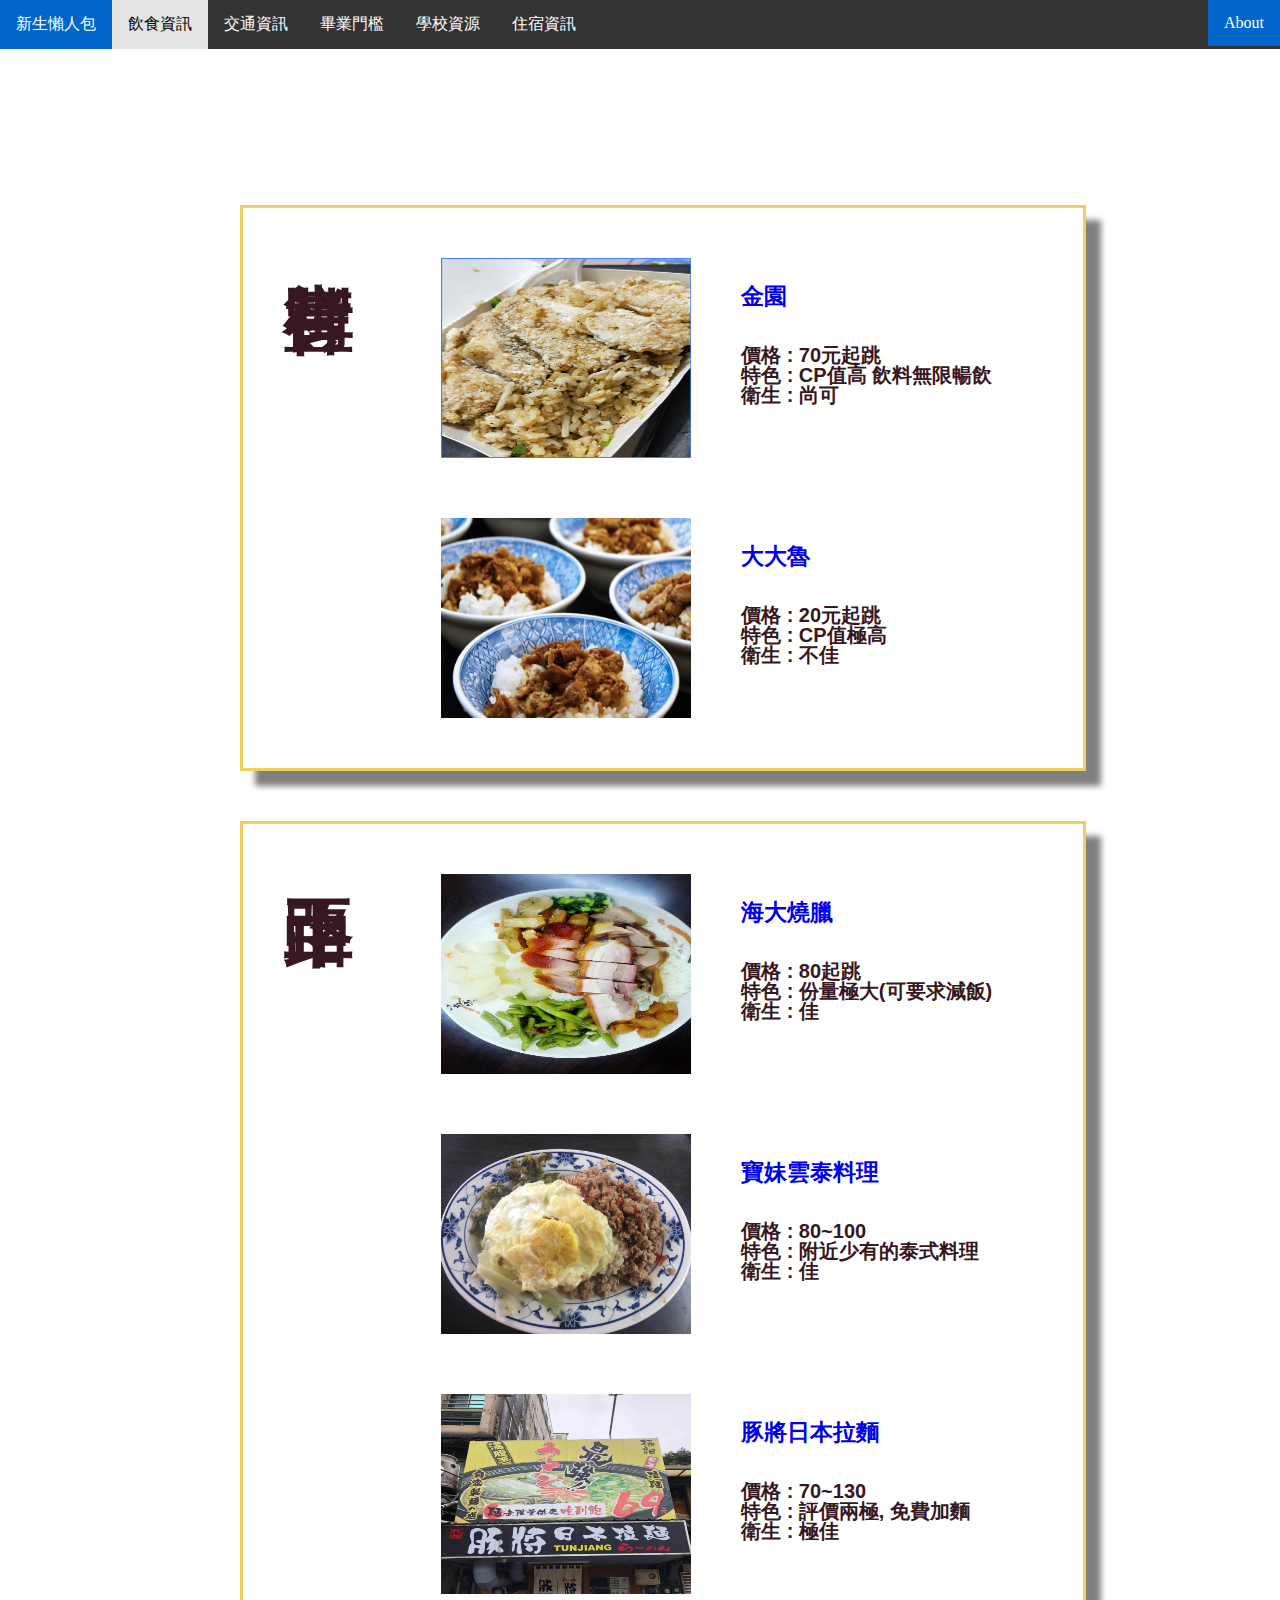
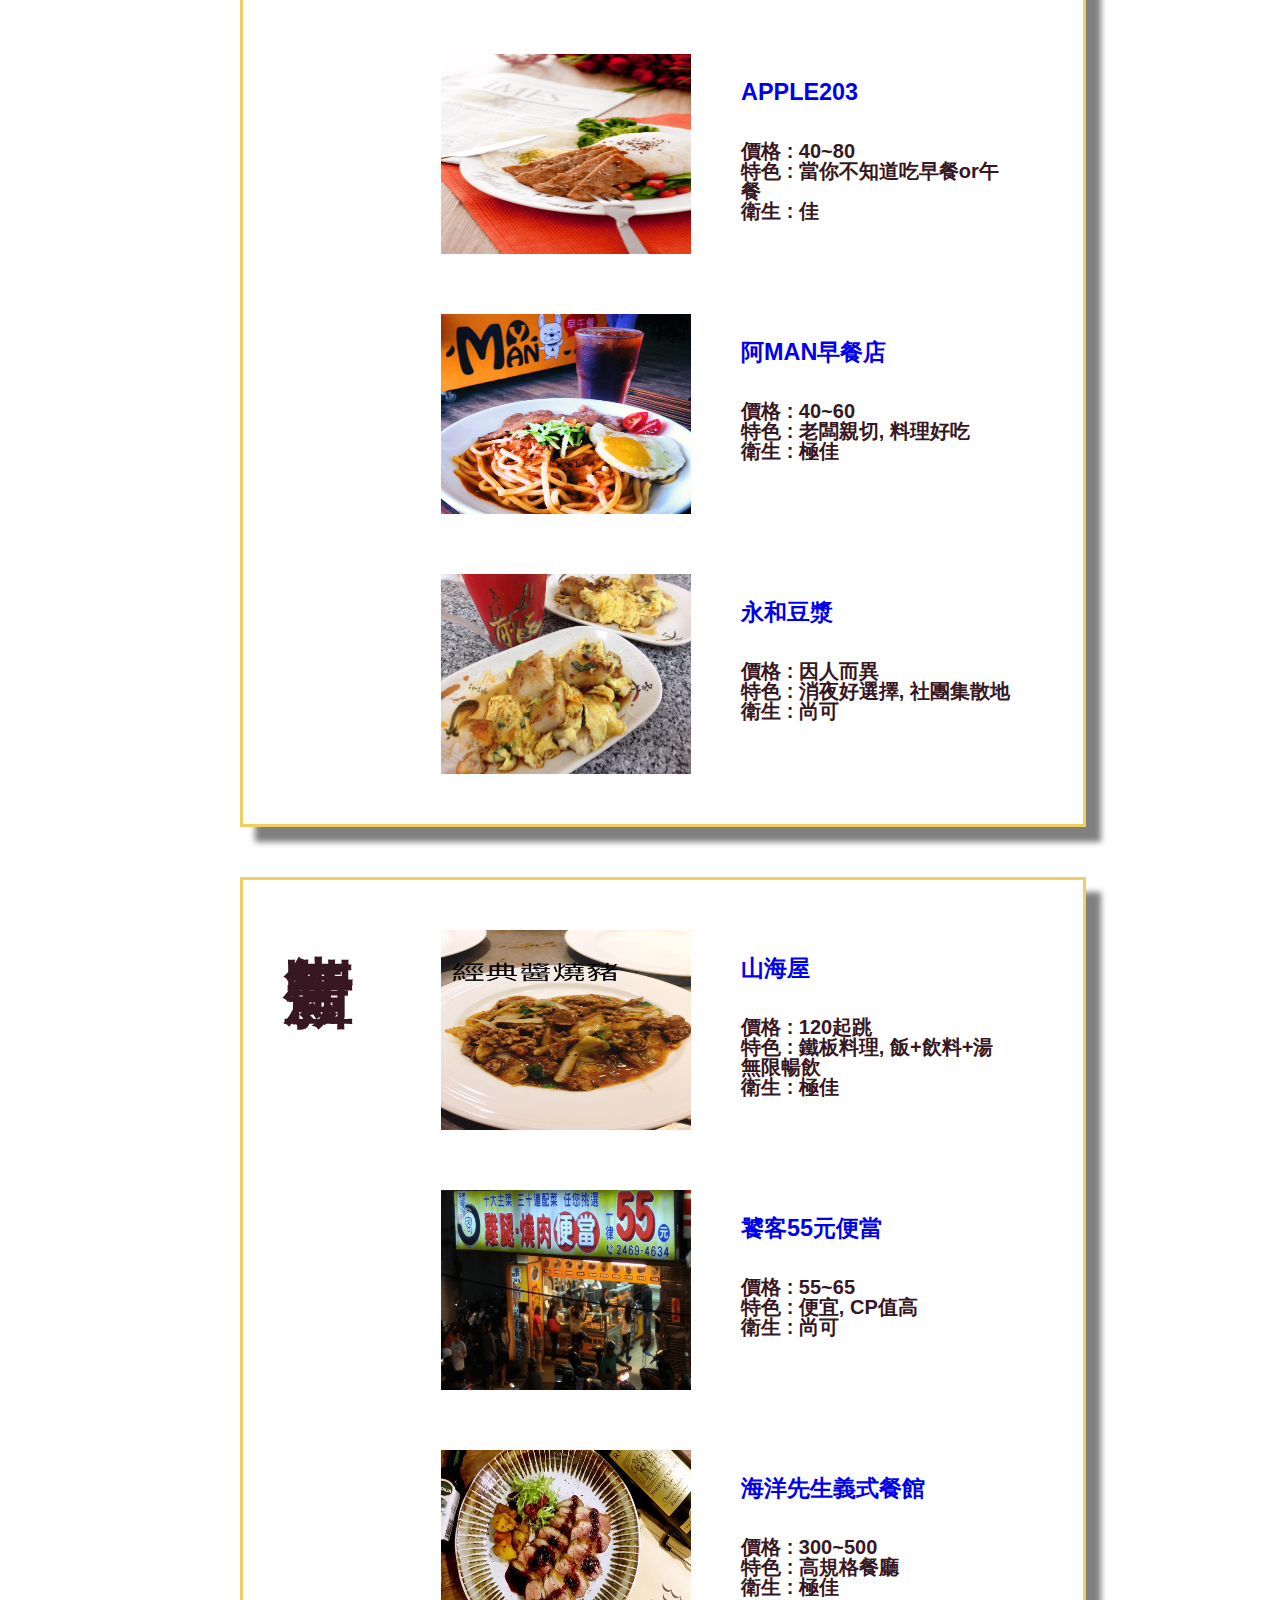
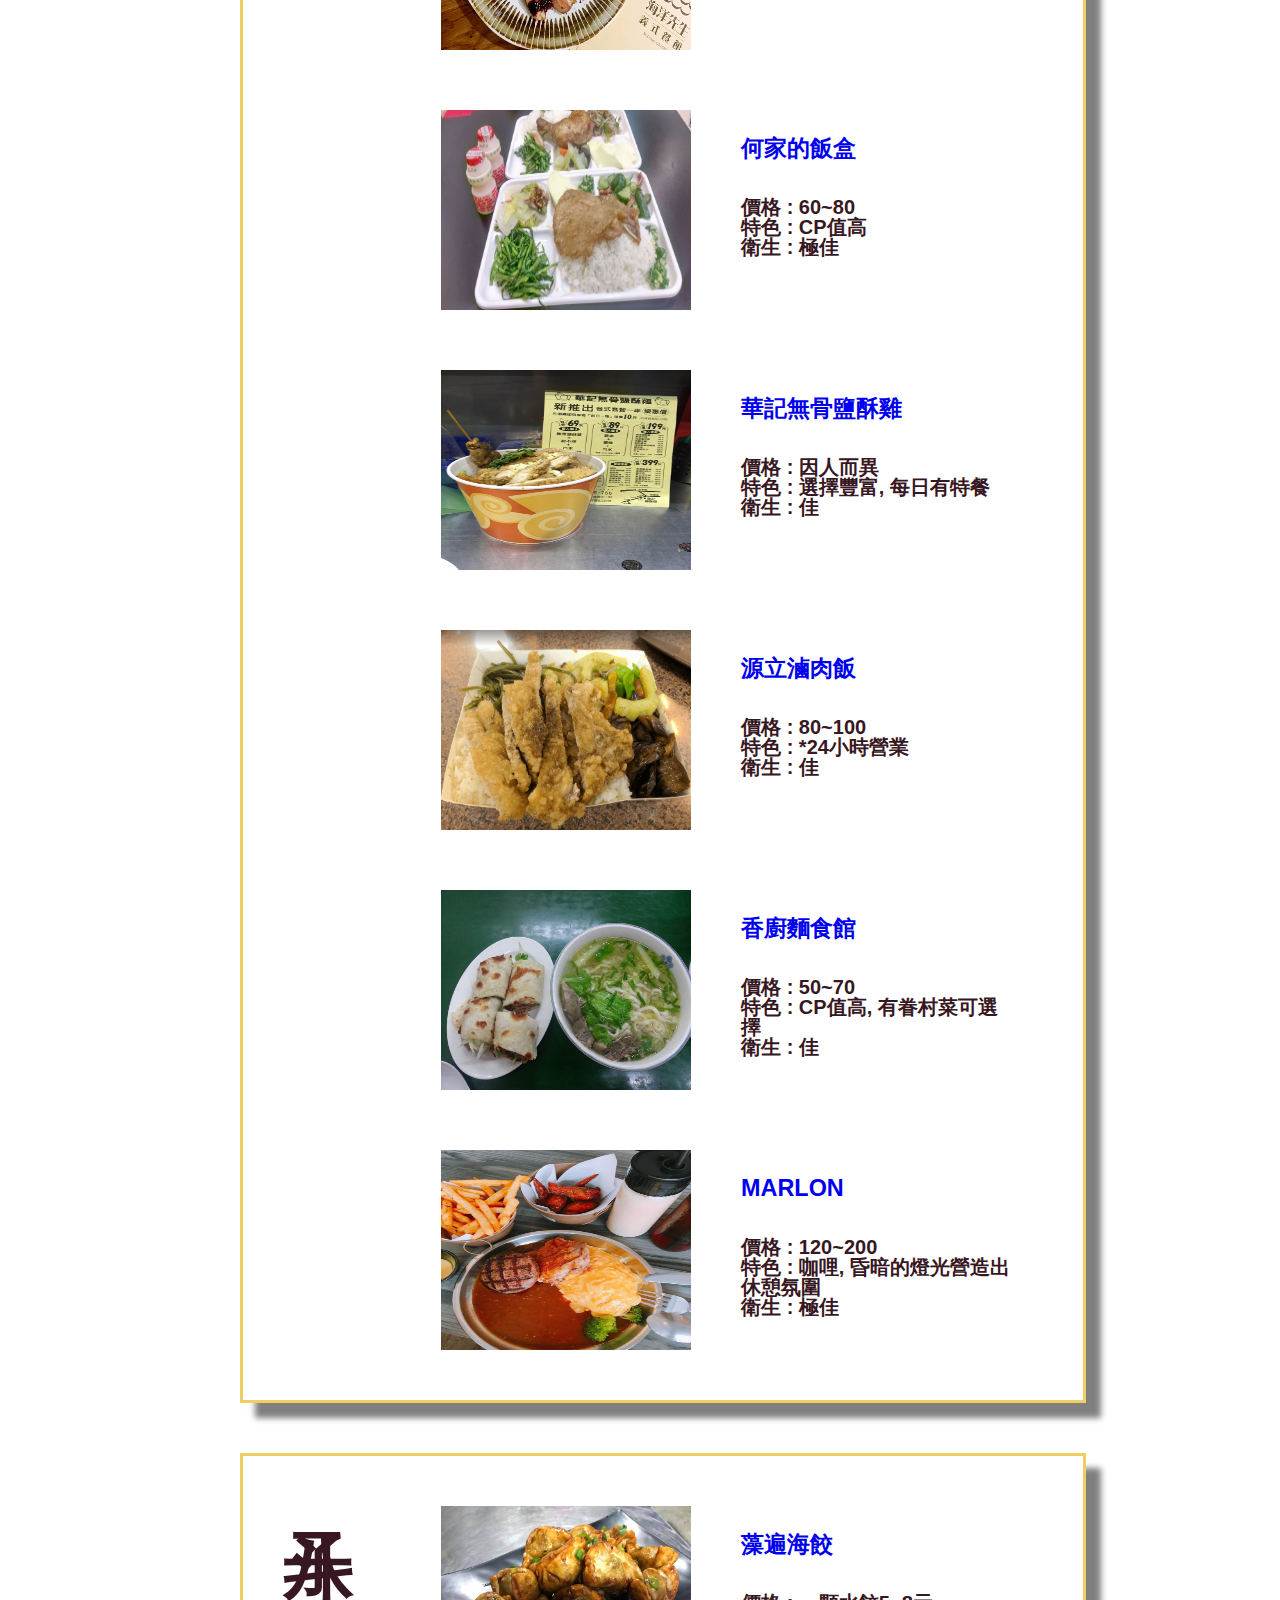
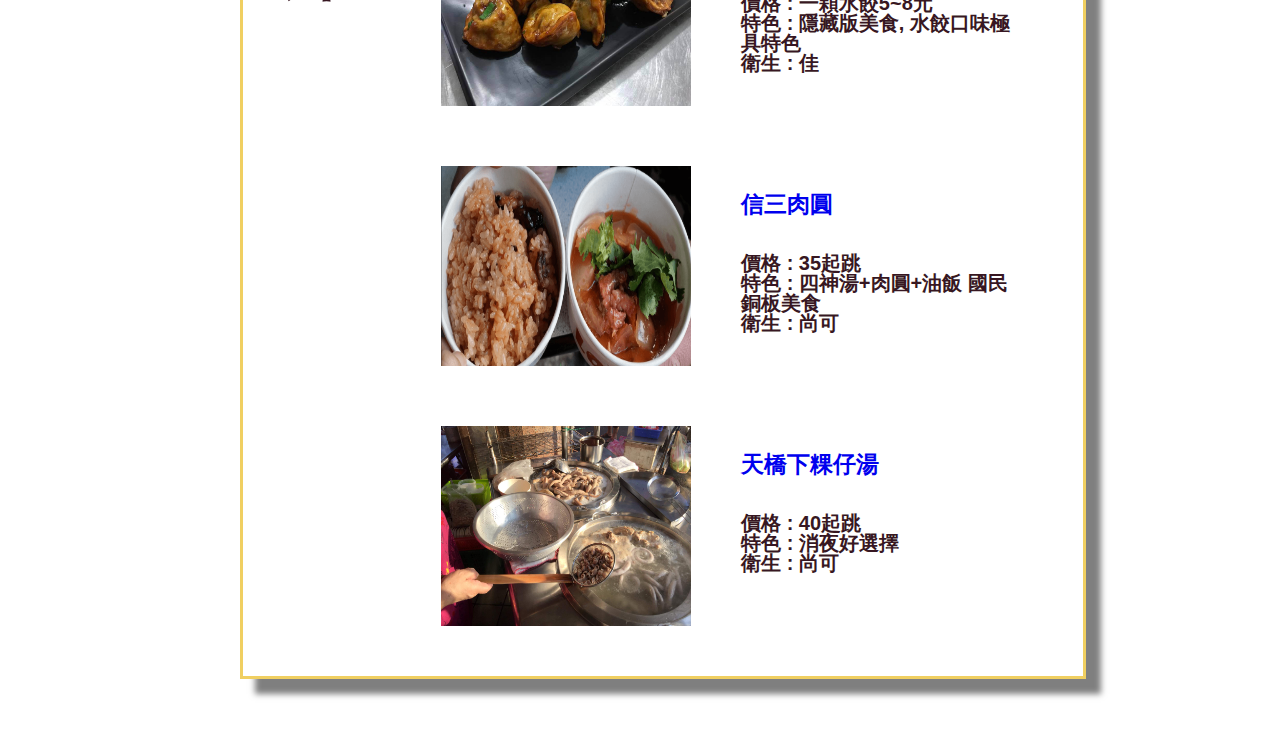
==== commit 978dc74b: "TEST5" ====
--- a/Food/Food.html
+++ b/Food/Food.html
@@ -2,6 +2,7 @@
 
 <html>
    <head>
+		<meta name="viewport" content="width=device-width, initial-scale=1" >
 		<title>新生懶人包-飲食資訊</title>
 		<link rel = "stylesheet" type = "text/css" href = "Food.css">
 		<!--<script src = "homepage.js"></script>-->
@@ -15,7 +16,7 @@
 			<li><a href="../Traffic/Traffic.html">交通資訊</a></li>
 			<li><a href="../Graduate/Graduate.html">畢業門檻</a></li>
 			<li><a href="../Source/Source.html">學校資源</a></li>
-			<li><a href="#about">住的資訊</a></li>
+			<li><a href="#about">住宿資訊</a></li>
 			<li style="float:right"><a class="active" href="../Introduce/Introduce.html">About</a></li>
 		</ul>
 
--- a/Food/Food.css
+++ b/Food/Food.css
@@ -69,11 +69,11 @@
 li.right {float: right;}
 
 .active {
-    background-color: #0099ff;
+    background-color: #0066cc;
 }
 
 .here{
-    background-color: white;
+    background-color: #E3E3E3;
 	color:black;
 }
 
@@ -106,7 +106,7 @@
     text-align: left;
     border:3px #F0CF61 solid;
 	box-shadow:15px 15px 6px rgba(0,0,0,0.5);
-	background: none repeat scroll 0% 0% rgba(400,500,300,0.3);
+	background: none repeat scroll 0% 0% rgba(400,500,300,0.6);
     margin-bottom: 50px;
 	width:100%;
     padding: 20px;
@@ -118,7 +118,7 @@
     text-align: left;
     border:3px #F0CF61 solid;
 	box-shadow:15px 15px 6px rgba(0,0,0,0.5);
-	background: none repeat scroll 0% 0% rgba(400,500,300,0.3);
+	background: none repeat scroll 0% 0% rgba(400,500,300,0.6);
     margin-bottom: 50px;
 	width:100%;
     padding: 20px;
@@ -129,7 +129,7 @@
     text-align: left;
     border:3px #F0CF61 solid;
 	box-shadow:15px 15px 6px rgba(0,0,0,0.5);
-	background: none repeat scroll 0% 0% rgba(400,500,300,0.3);
+	background: none repeat scroll 0% 0% rgba(400,500,300,0.6);
     margin-bottom: 50px;
 	width:100%;
     padding: 20px;
@@ -140,19 +140,11 @@
     text-align: left;
     border:3px #F0CF61 solid;
 	box-shadow:15px 15px 6px rgba(0,0,0,0.5);
-	background: none repeat scroll 0% 0% rgba(400,500,300,0.3);
+	background: none repeat scroll 0% 0% rgba(400,500,300,0.6);
     margin-bottom: 50px;
 	width:100%;
     padding: 20px;
 	height: 780px;
-}
-
-#route{
-	float:right;
-	margin-left:200px;
-	height:150px;
-	width:200px;
-	clear-fix:right;
 }
 
 @media screen and (max-width: 800px){ 
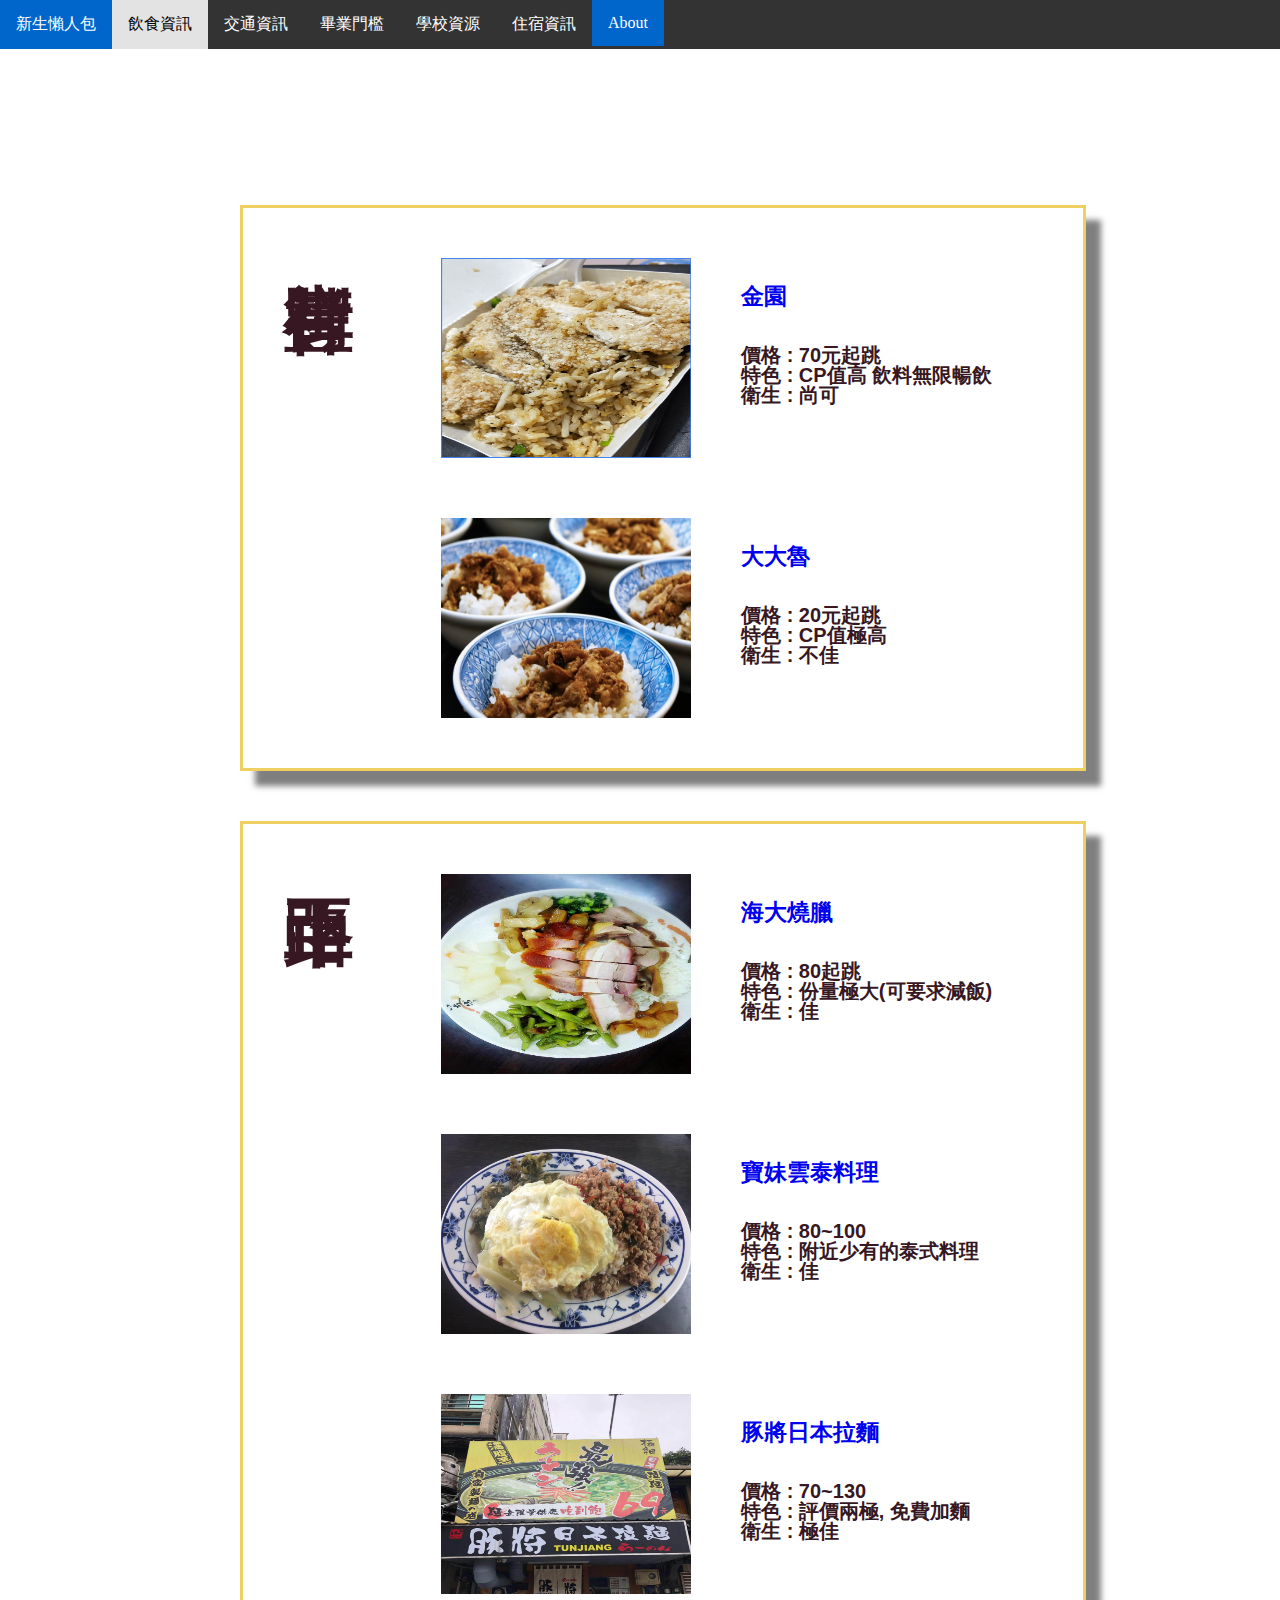
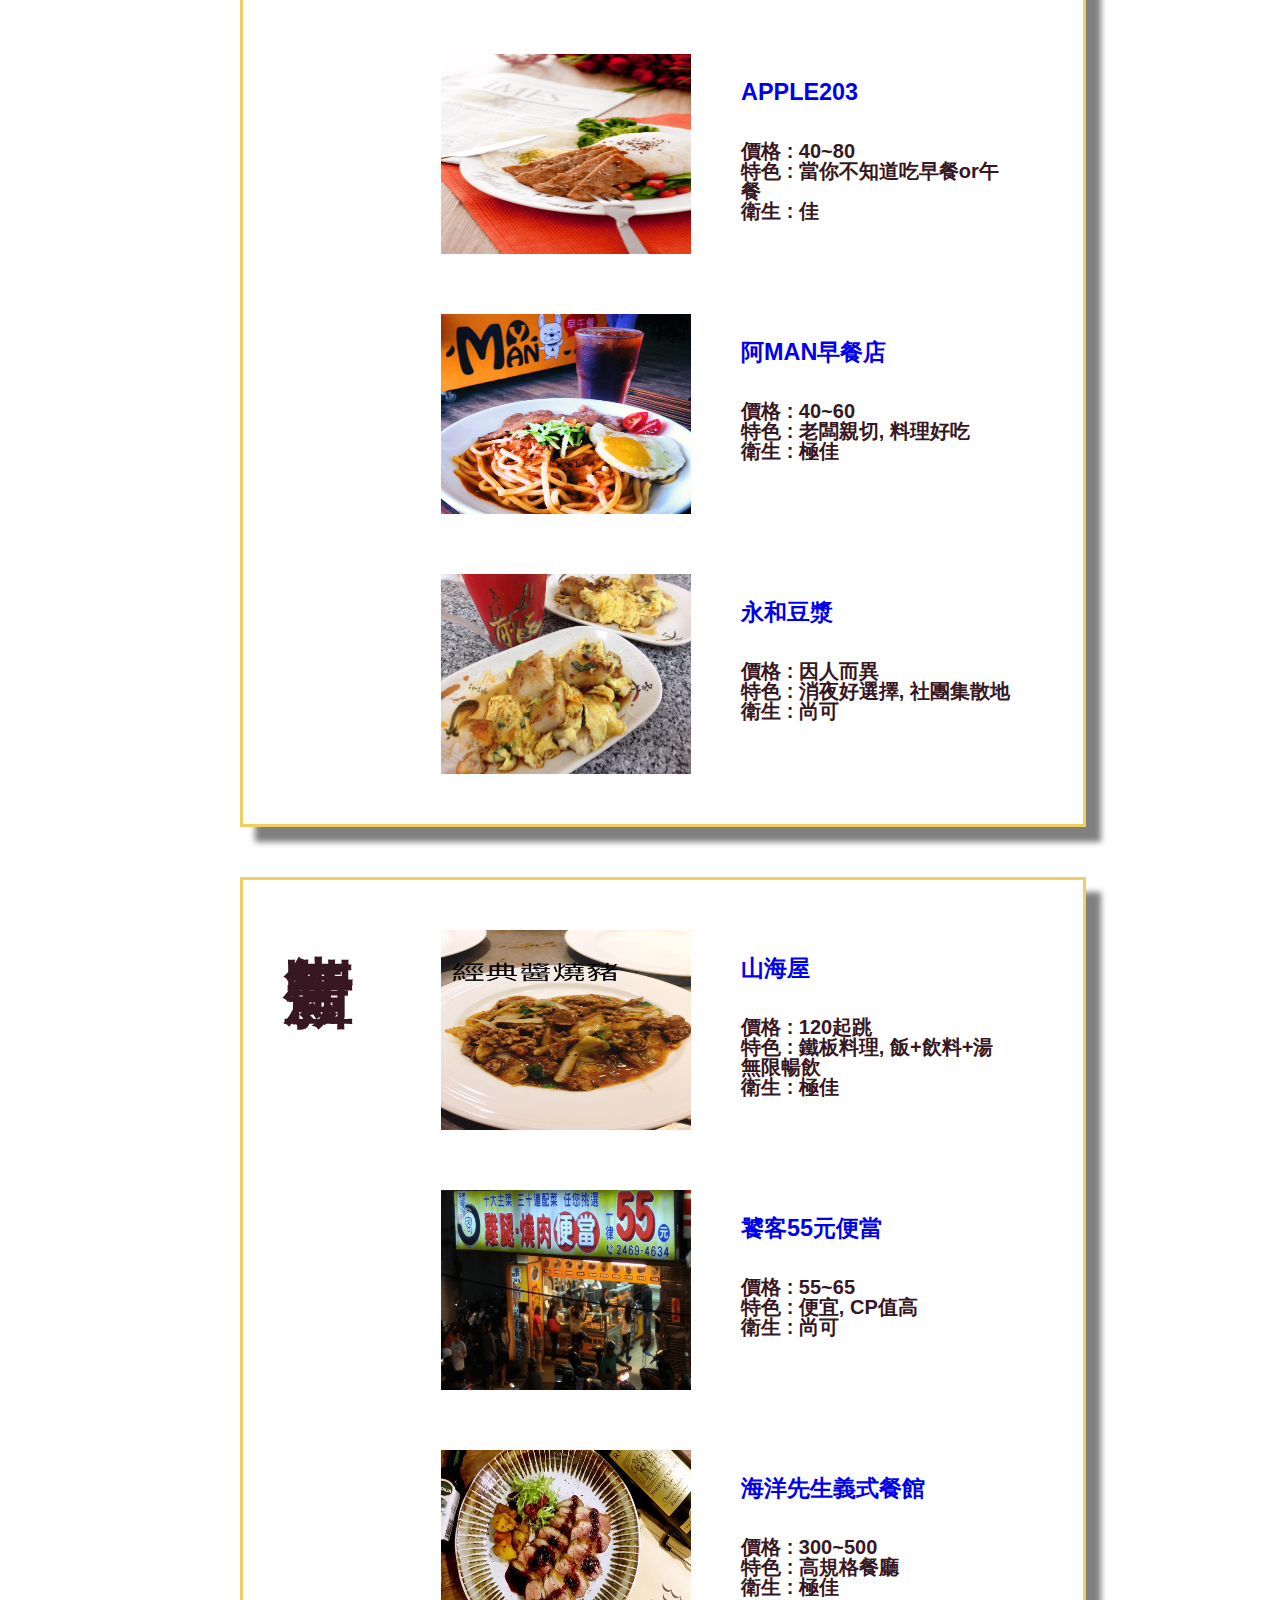
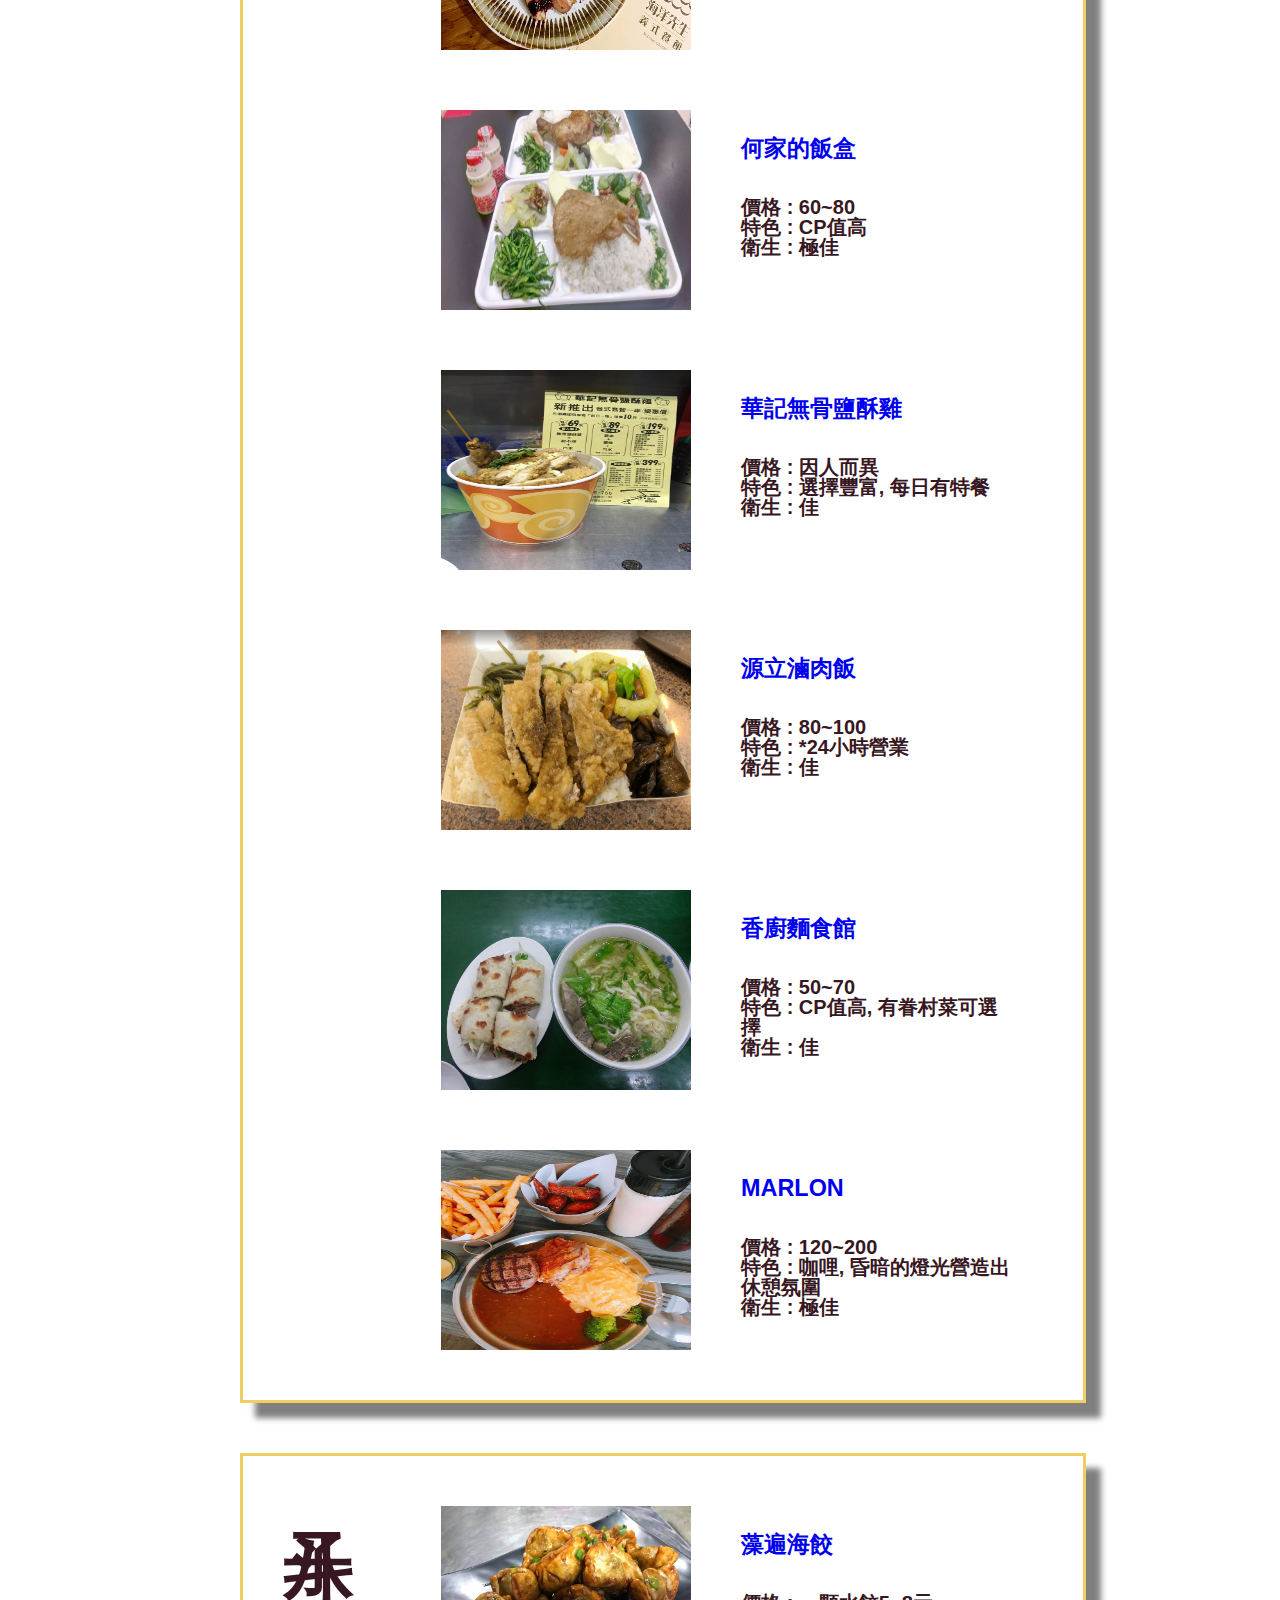
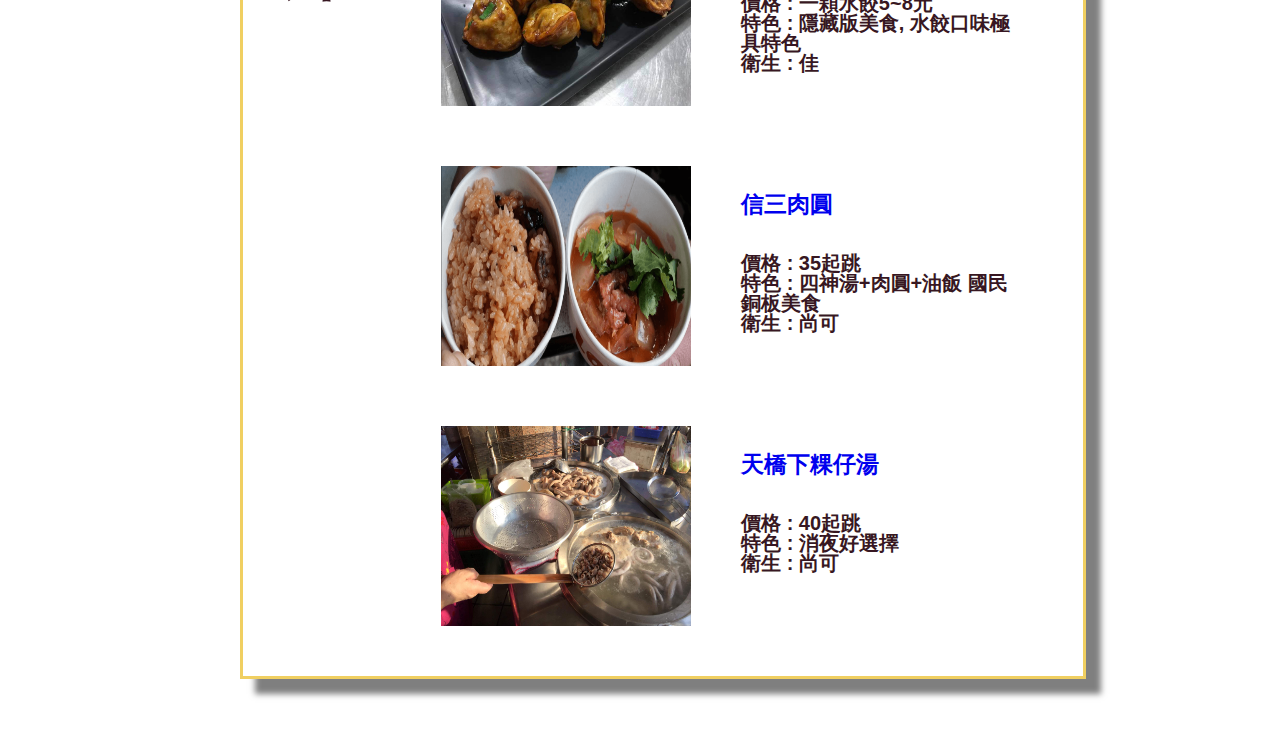
==== commit 14dbb310: "TEST10" ====
--- a/Food/Food.html
+++ b/Food/Food.html
@@ -6,18 +6,18 @@
 		<title>新生懶人包-飲食資訊</title>
 		<link rel = "stylesheet" type = "text/css" href = "Food.css">
 		<!--<script src = "homepage.js"></script>-->
-		<script src="jquery.js"></script>
+		<script src="../jquery.js"></script>
    </head>
    
    <body>
 		<ul>
-			<li><a class="active" href="../index.html">新生懶人包</a></li>
-			<li><a class="here" href="../Food/Food.html">飲食資訊</a></li>
-			<li><a href="../Traffic/Traffic.html">交通資訊</a></li>
-			<li><a href="../Graduate/Graduate.html">畢業門檻</a></li>
-			<li><a href="../Source/Source.html">學校資源</a></li>
-			<li><a href="#about">住宿資訊</a></li>
-			<li style="float:right"><a class="active" href="../Introduce/Introduce.html">About</a></li>
+			<li><a id = "0" class="active" href="../index.html">新生懶人包</a></li>
+			<li><a id = "1" class="here" href="../Food/Food.html">飲食資訊</a></li>
+			<li><a id = "2" href="../Traffic/Traffic.html">交通資訊</a></li>
+			<li><a id = "3" href="../Graduate/Graduate.html">畢業門檻</a></li>
+			<li><a id = "4" href="../Source/Source.html">學校資源</a></li>
+			<li><a id = "5" href="#about">住宿資訊</a></li>
+			<li><a class="active right" href="../Introduce/Introduce.html">About</a></li>
 		</ul>
 
 		<div class = "Food">
@@ -276,4 +276,24 @@
 			</div>
 		</div>
    </body>
+   <script>
+	if($(window).width() < 767)
+	{
+		$(".right").html("介紹");	
+		$("#0").html("首頁");
+		$("#1").html("食物");
+		$("#2").html("交通");
+		$("#3").html("畢業");
+		$("#4").html("資源");
+		$("#5").html("住宿");
+	} else {
+		$(".right").html("About");	
+		$("#0").html("新生懶人包");
+		$("#1").html("飲食資訊");
+		$("#2").html("交通資訊");
+		$("#3").html("畢業門檻");
+		$("#4").html("學校資源");
+		$("#5").html("住宿資訊");
+	}
+   </script>
 </html>--- a/Food/Food.css
+++ b/Food/Food.css
@@ -13,6 +13,7 @@
 }
 
 h1{
+	
 	text-align:left;
 	color:white;
 	font-size:100px;
@@ -30,6 +31,7 @@
 	writing-mode: vertical-lr ;
 }
 h3 a{
+	
 	text-decoration:none;
 }
 
@@ -147,9 +149,15 @@
 	height: 780px;
 }
 
-@media screen and (max-width: 800px){ 
-    ul {position: relative;}
-    li.right, li {float: none;}
-    .Traffic {width:80%;}
-    img {width:100%;}
+@viewport {
+    width: device-width;
+    initial-scale: 1;
+}
+
+@media screen and (max-width: 767px){
+	 ul {width:5%;}
+	
+}
+@media screen and (min-width: 768px){
+    
 }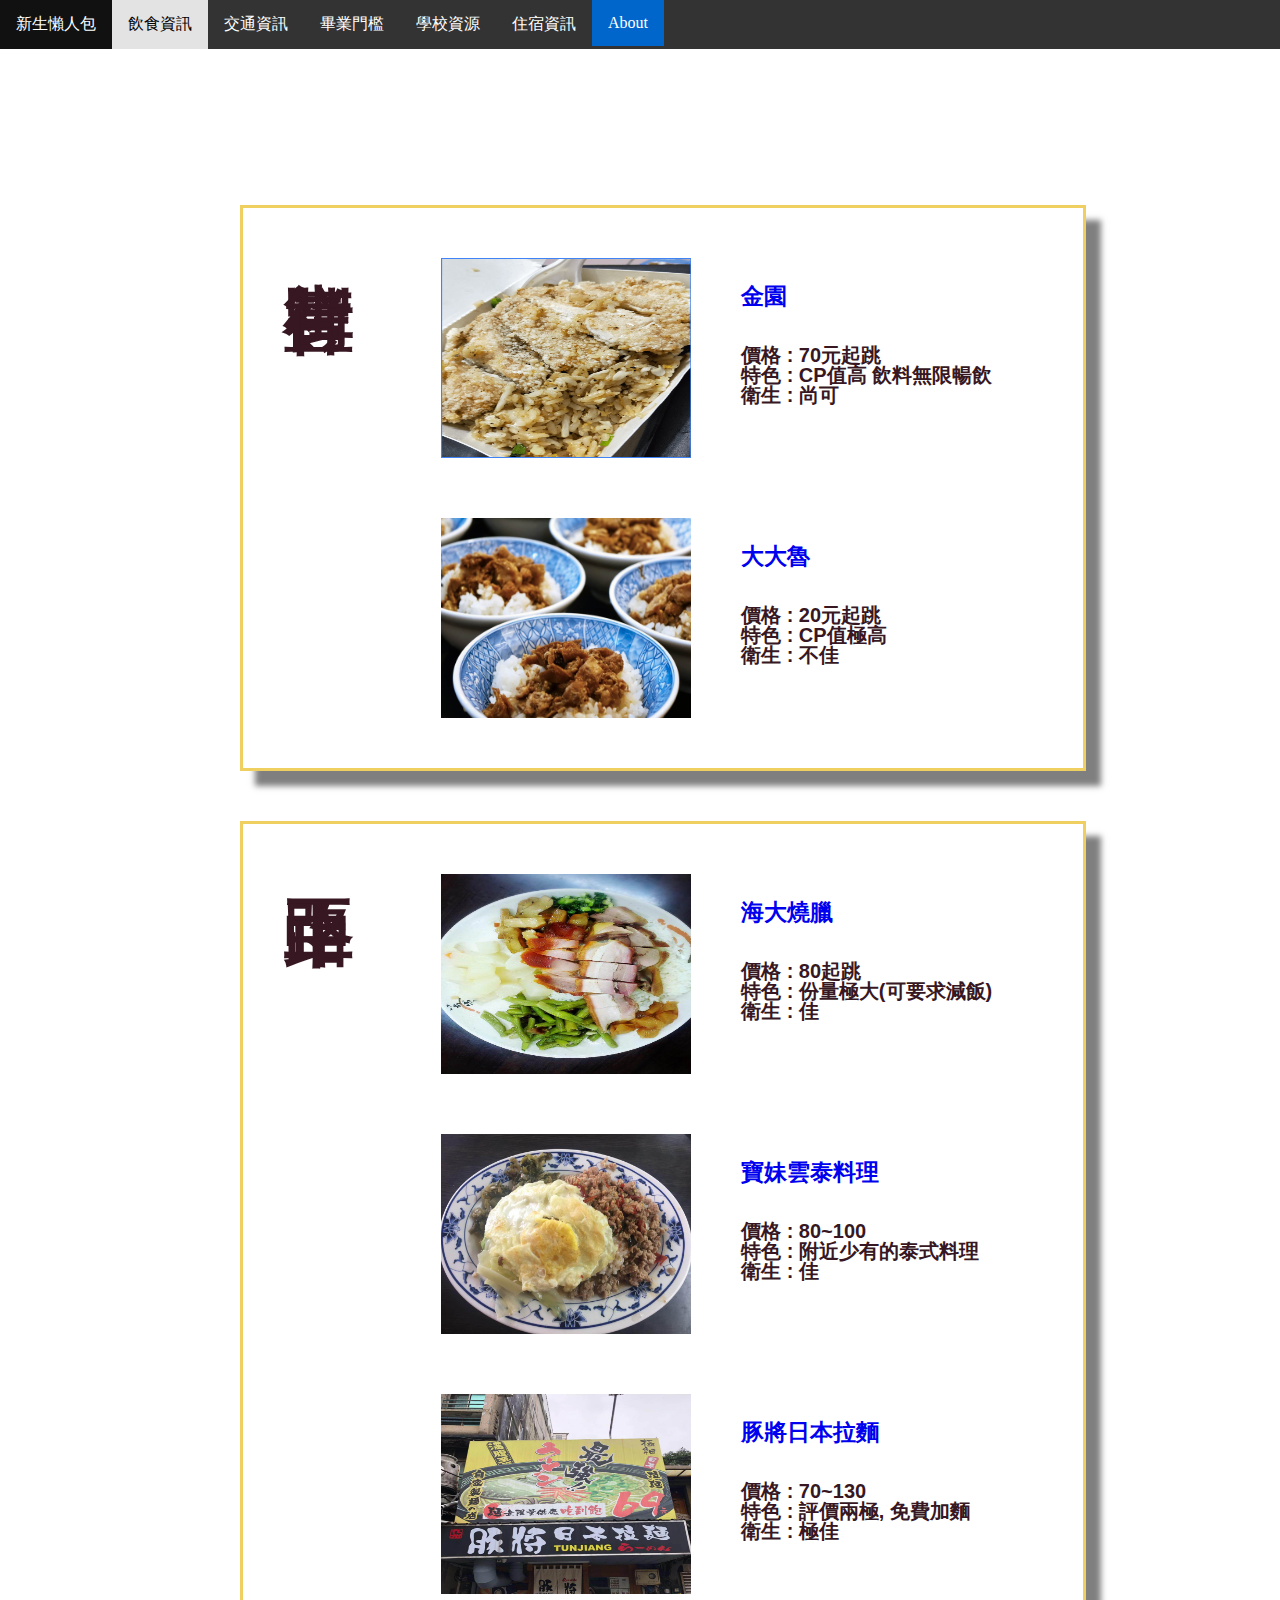
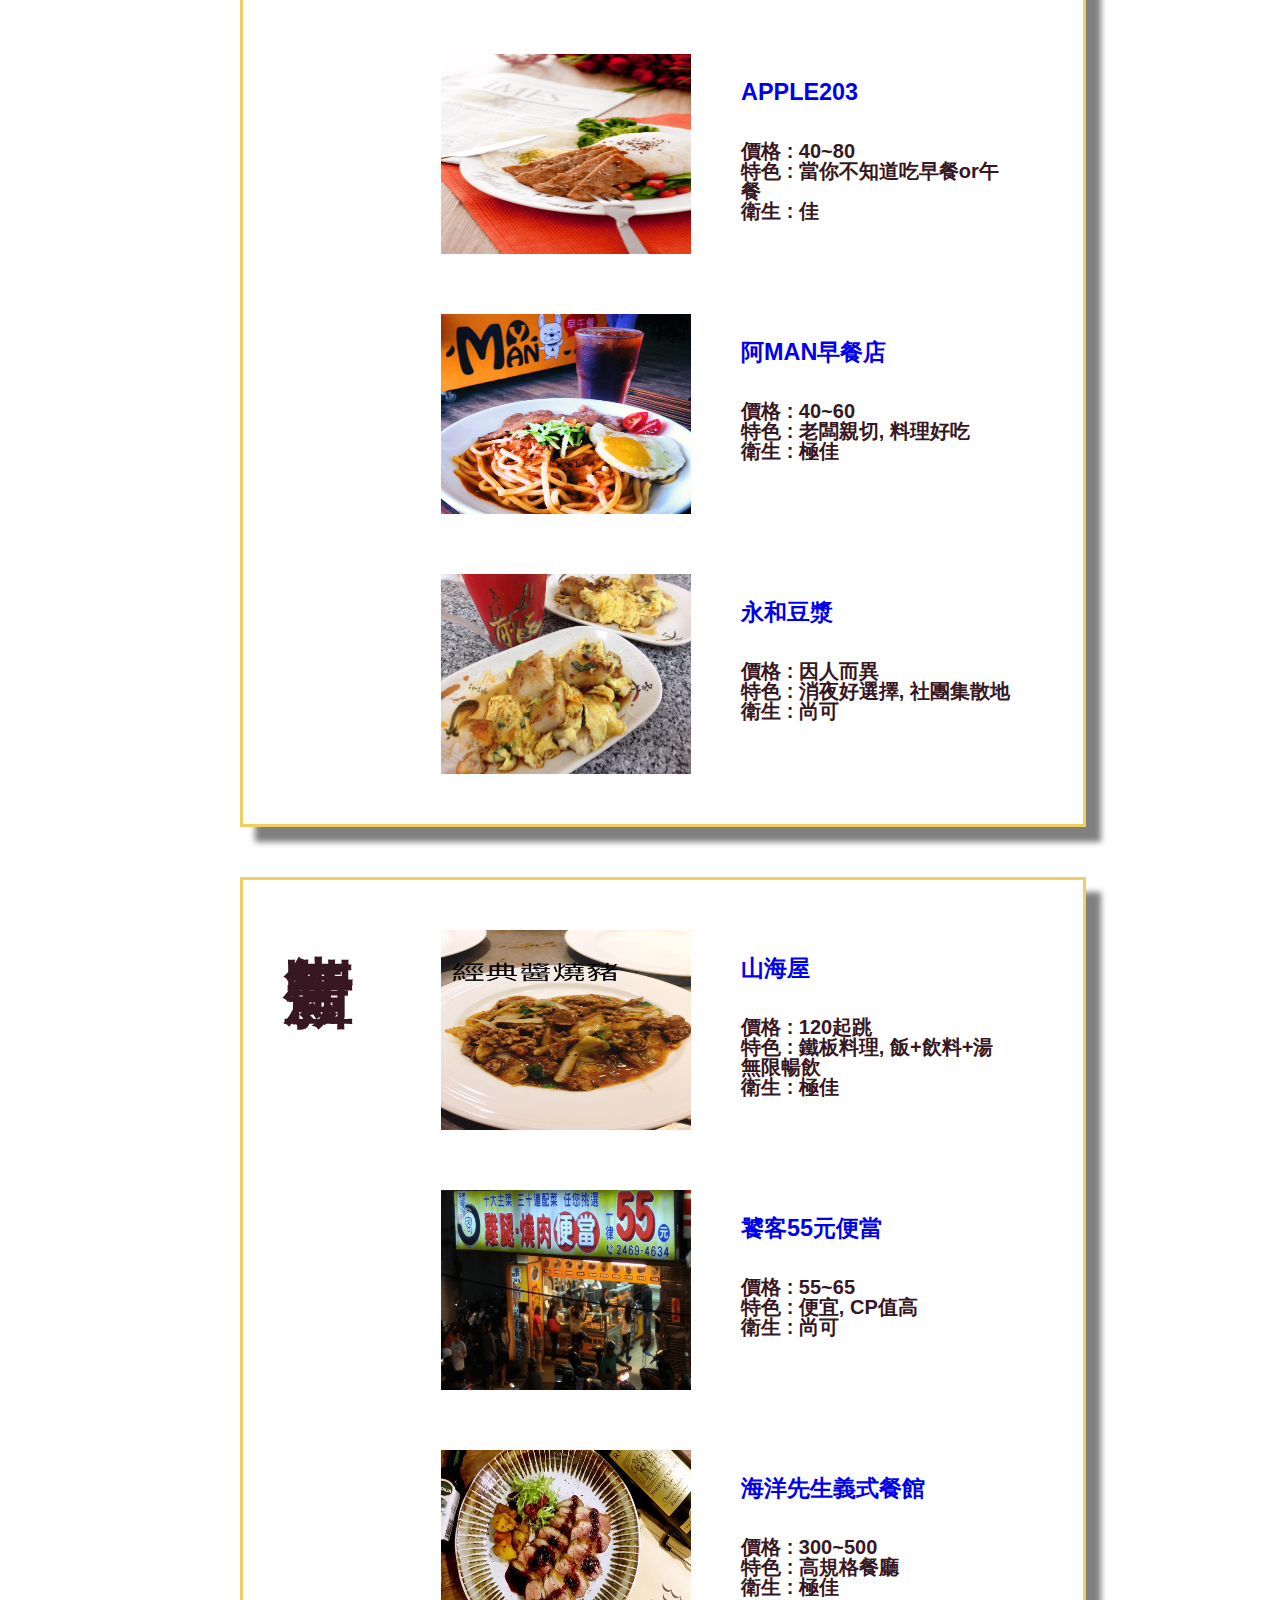
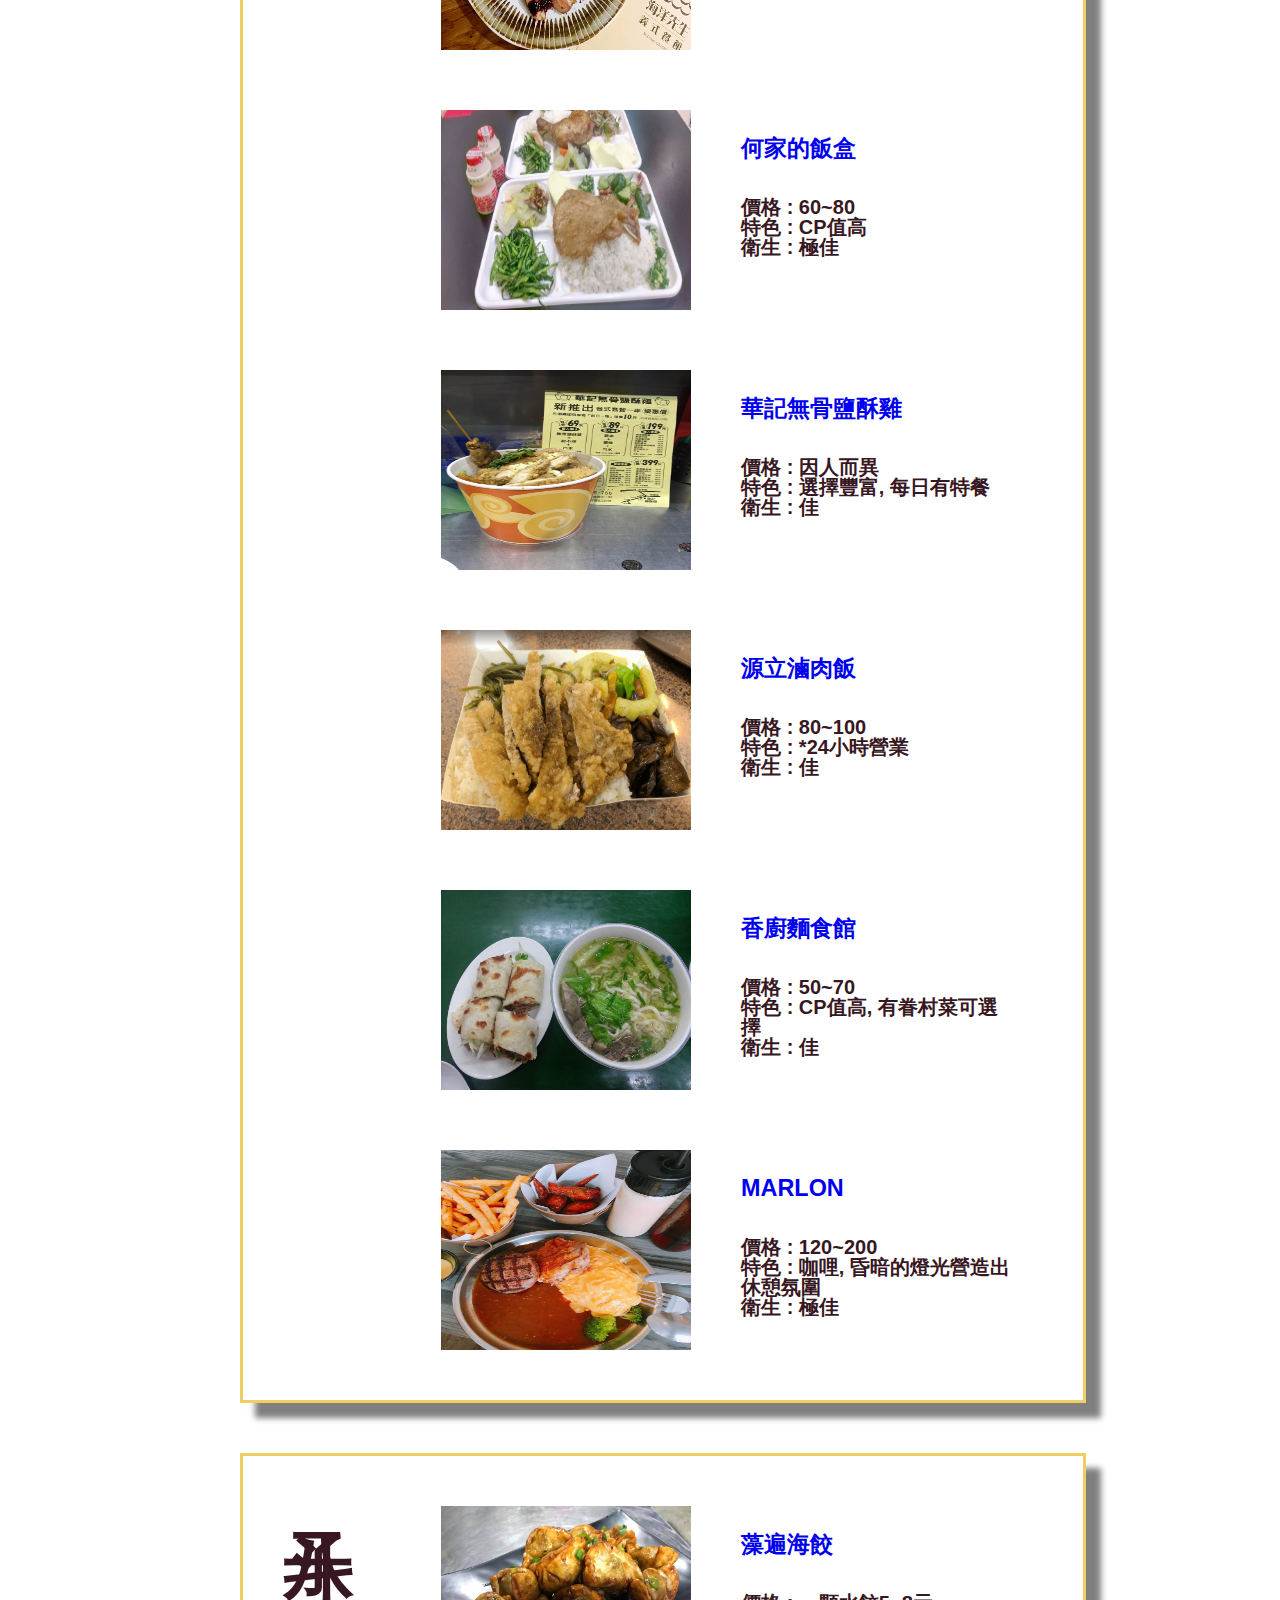
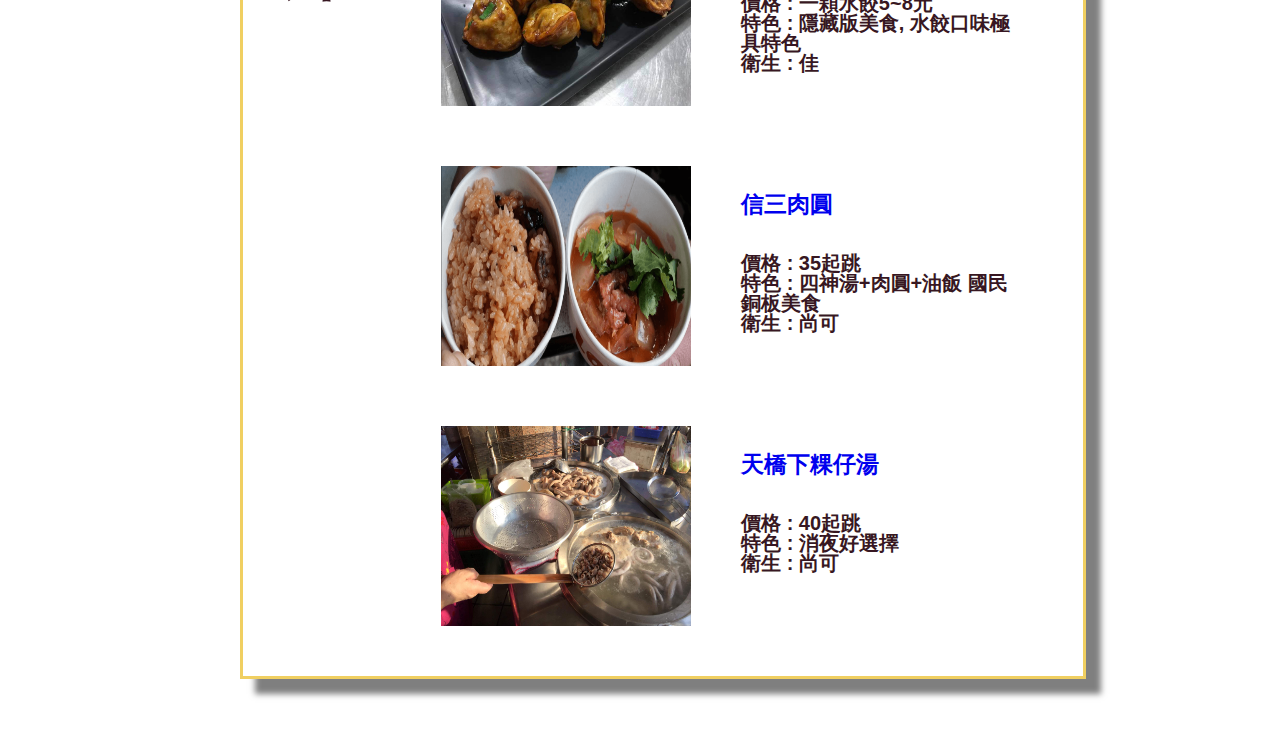
==== commit fc633674: "TEST12" ====
--- a/Food/Food.html
+++ b/Food/Food.html
@@ -11,13 +11,13 @@
    
    <body>
 		<ul>
-			<li><a id = "0" class="active" href="../index.html">新生懶人包</a></li>
-			<li><a id = "1" class="here" href="../Food/Food.html">飲食資訊</a></li>
+			<li class="active"><a id = "0" href="../index.html">新生懶人包</a></li>
+			<li class="here"><a id = "1" href="../Food/Food.html">飲食資訊</a></li>
 			<li><a id = "2" href="../Traffic/Traffic.html">交通資訊</a></li>
 			<li><a id = "3" href="../Graduate/Graduate.html">畢業門檻</a></li>
 			<li><a id = "4" href="../Source/Source.html">學校資源</a></li>
-			<li><a id = "5" href="#about">住宿資訊</a></li>
-			<li><a class="active right" href="../Introduce/Introduce.html">About</a></li>
+			<li><a id = "5" href="../Live/Live.html">>住宿資訊</a></li>
+			<li class="active"><a id = "6" href="../Introduce/Introduce.html">About</a></li>
 		</ul>
 
 		<div class = "Food">
@@ -276,24 +276,25 @@
 			</div>
 		</div>
    </body>
+   
    <script>
 	if($(window).width() < 767)
-	{
-		$(".right").html("介紹");	
+	{	
 		$("#0").html("首頁");
 		$("#1").html("食物");
 		$("#2").html("交通");
 		$("#3").html("畢業");
 		$("#4").html("資源");
 		$("#5").html("住宿");
-	} else {
-		$(".right").html("About");	
+		$("#6").html("介紹");
+	} else {	
 		$("#0").html("新生懶人包");
 		$("#1").html("飲食資訊");
 		$("#2").html("交通資訊");
 		$("#3").html("畢業門檻");
 		$("#4").html("學校資源");
 		$("#5").html("住宿資訊");
+		$("#6").html("About");
 	}
    </script>
 </html>--- a/Food/Food.css
+++ b/Food/Food.css
@@ -68,13 +68,11 @@
     background-color: #111;
 }
 
-li.right {float: right;}
-
 .active {
     background-color: #0066cc;
 }
 
-.here{
+.here a{
     background-color: #E3E3E3;
 	color:black;
 }
@@ -155,8 +153,11 @@
 }
 
 @media screen and (max-width: 767px){
-	 ul {width:5%;}
-	
+	 ul {width:5%;
+		 height:100%;}
+		 
+	 li a{
+		 padding:55% 7px;}
 }
 @media screen and (min-width: 768px){
     
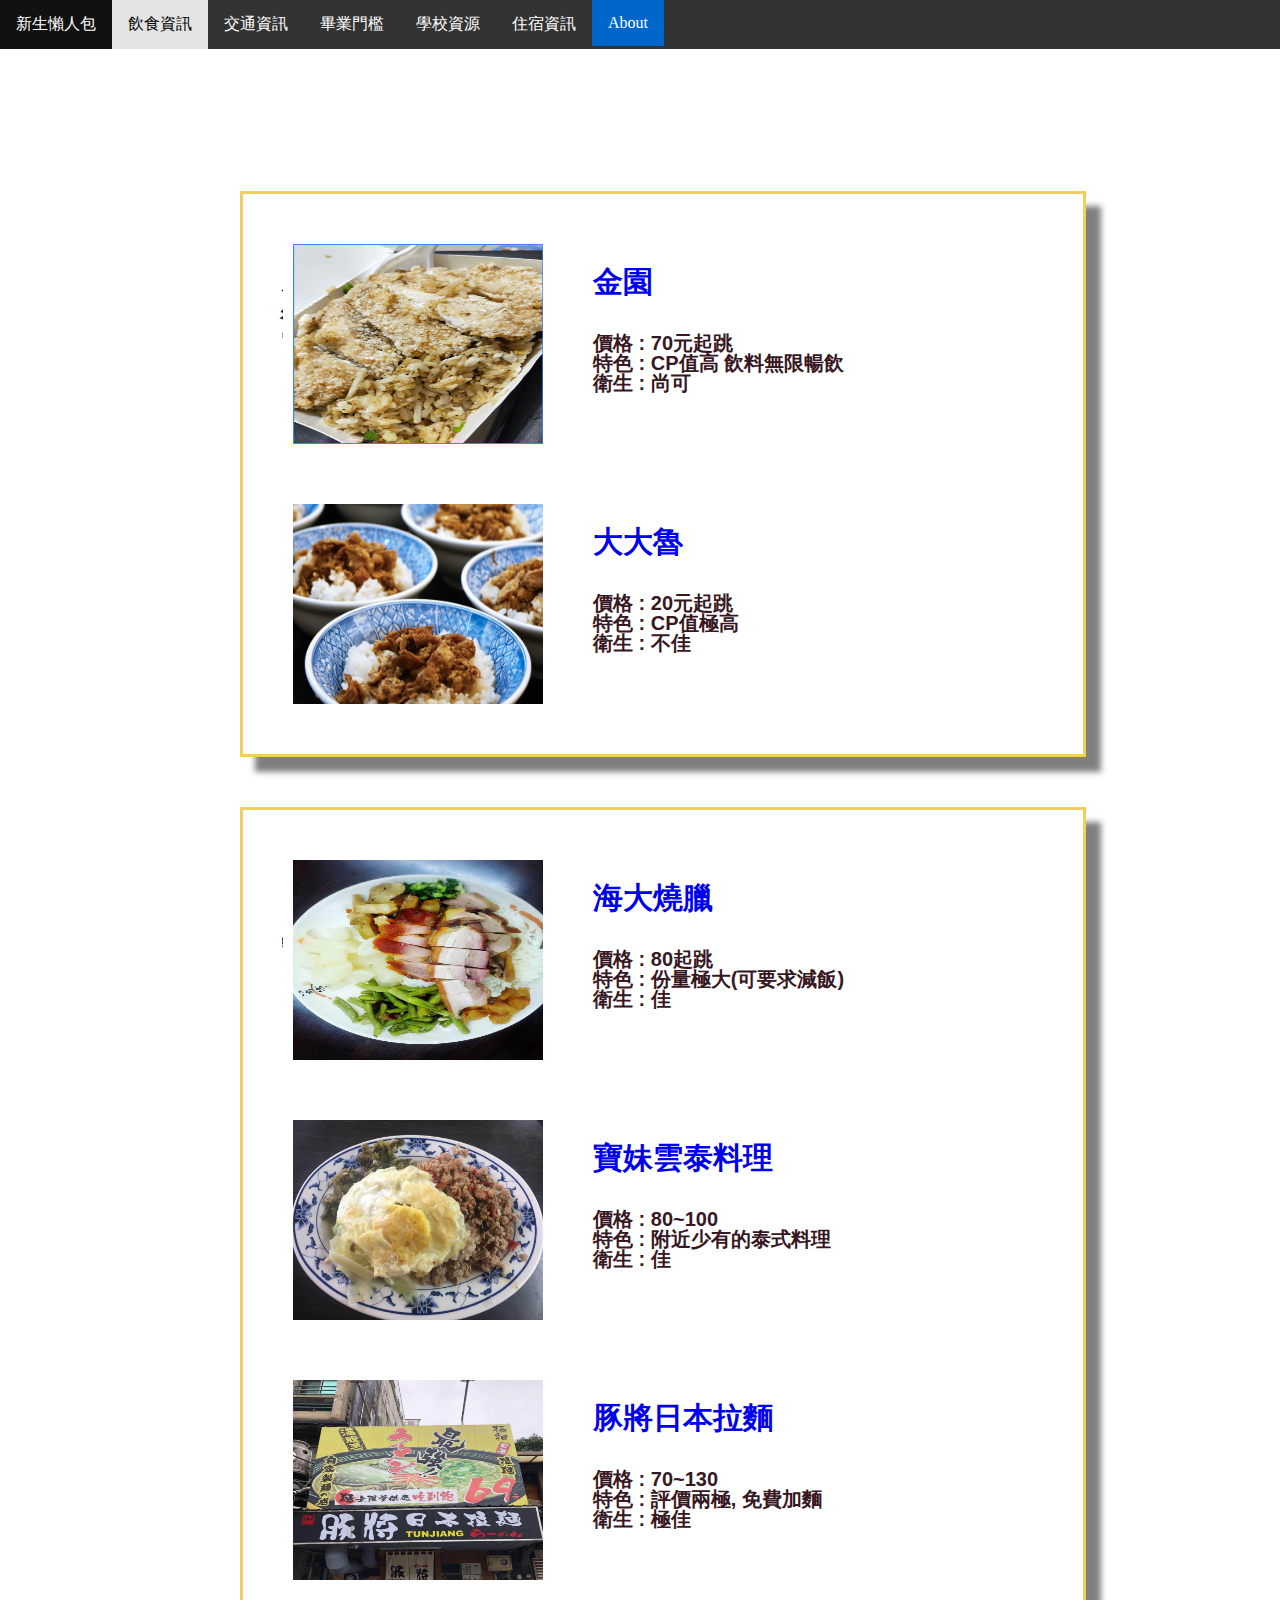
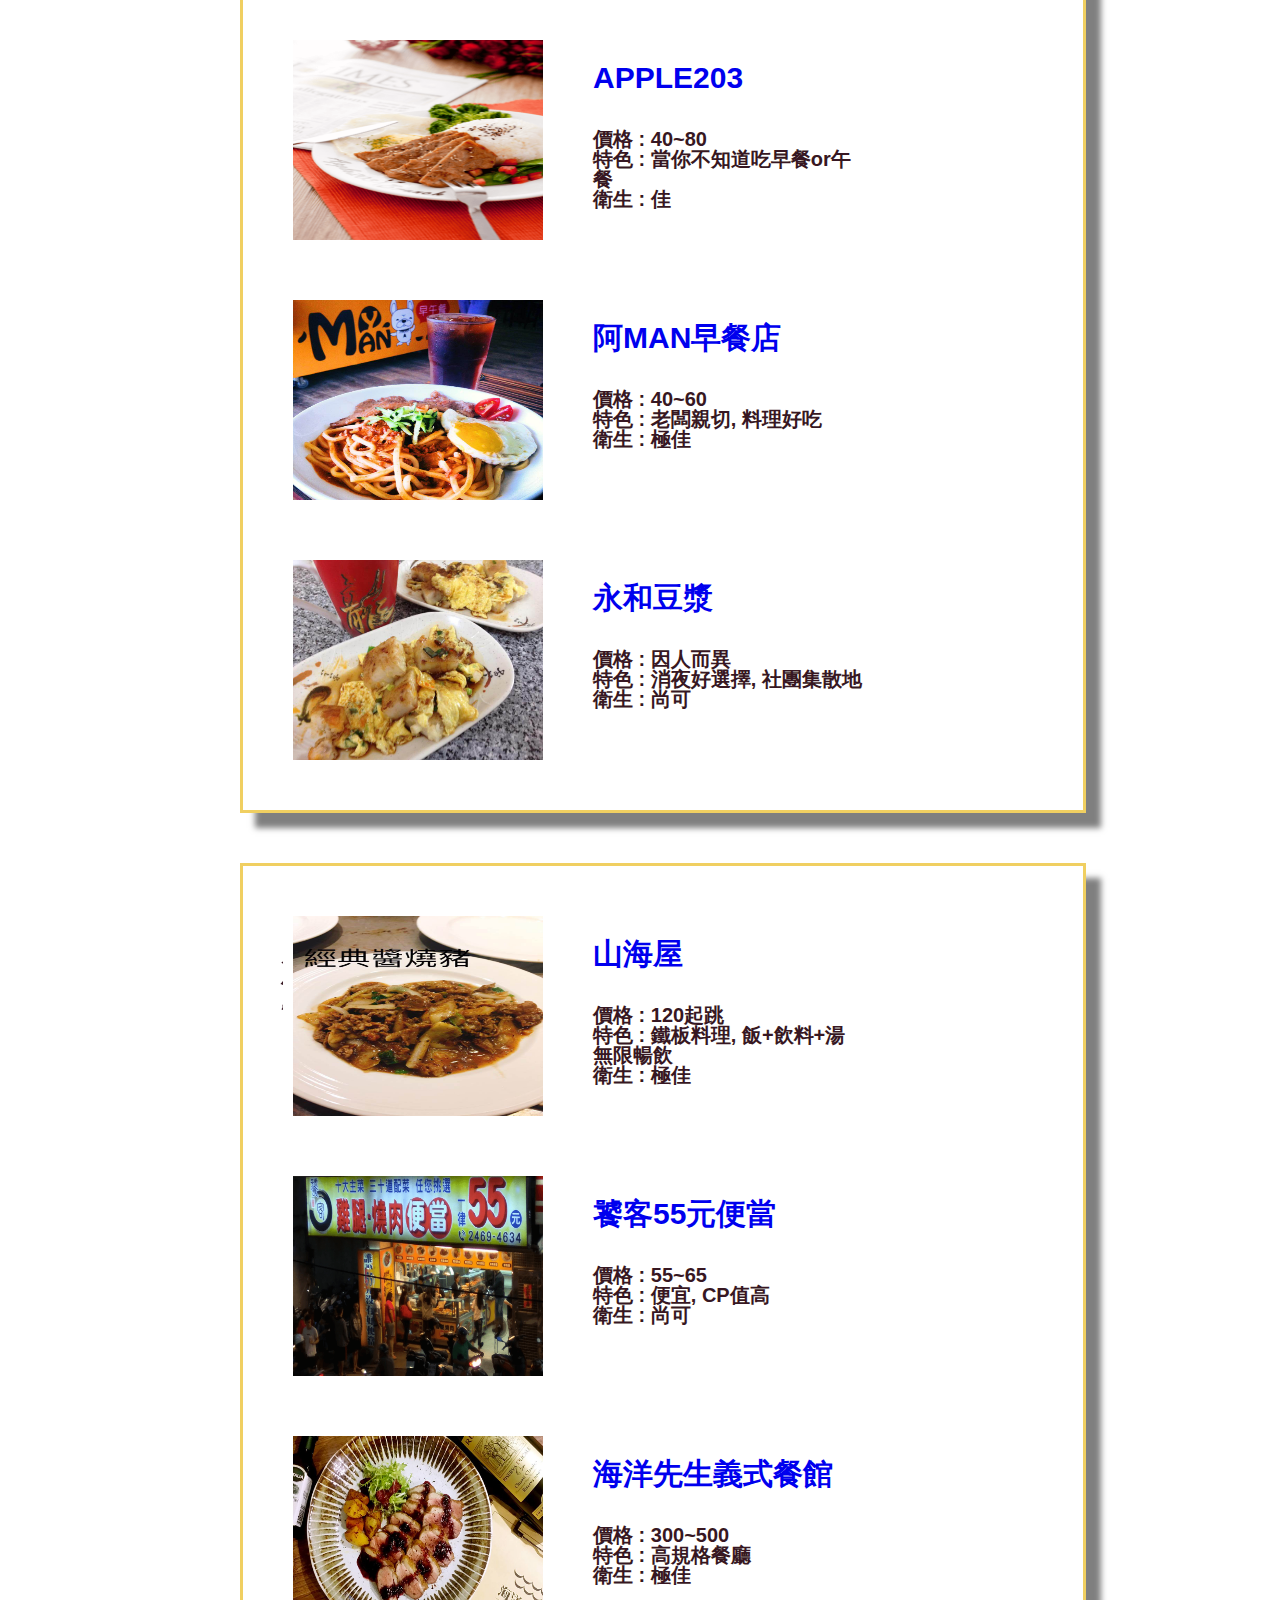
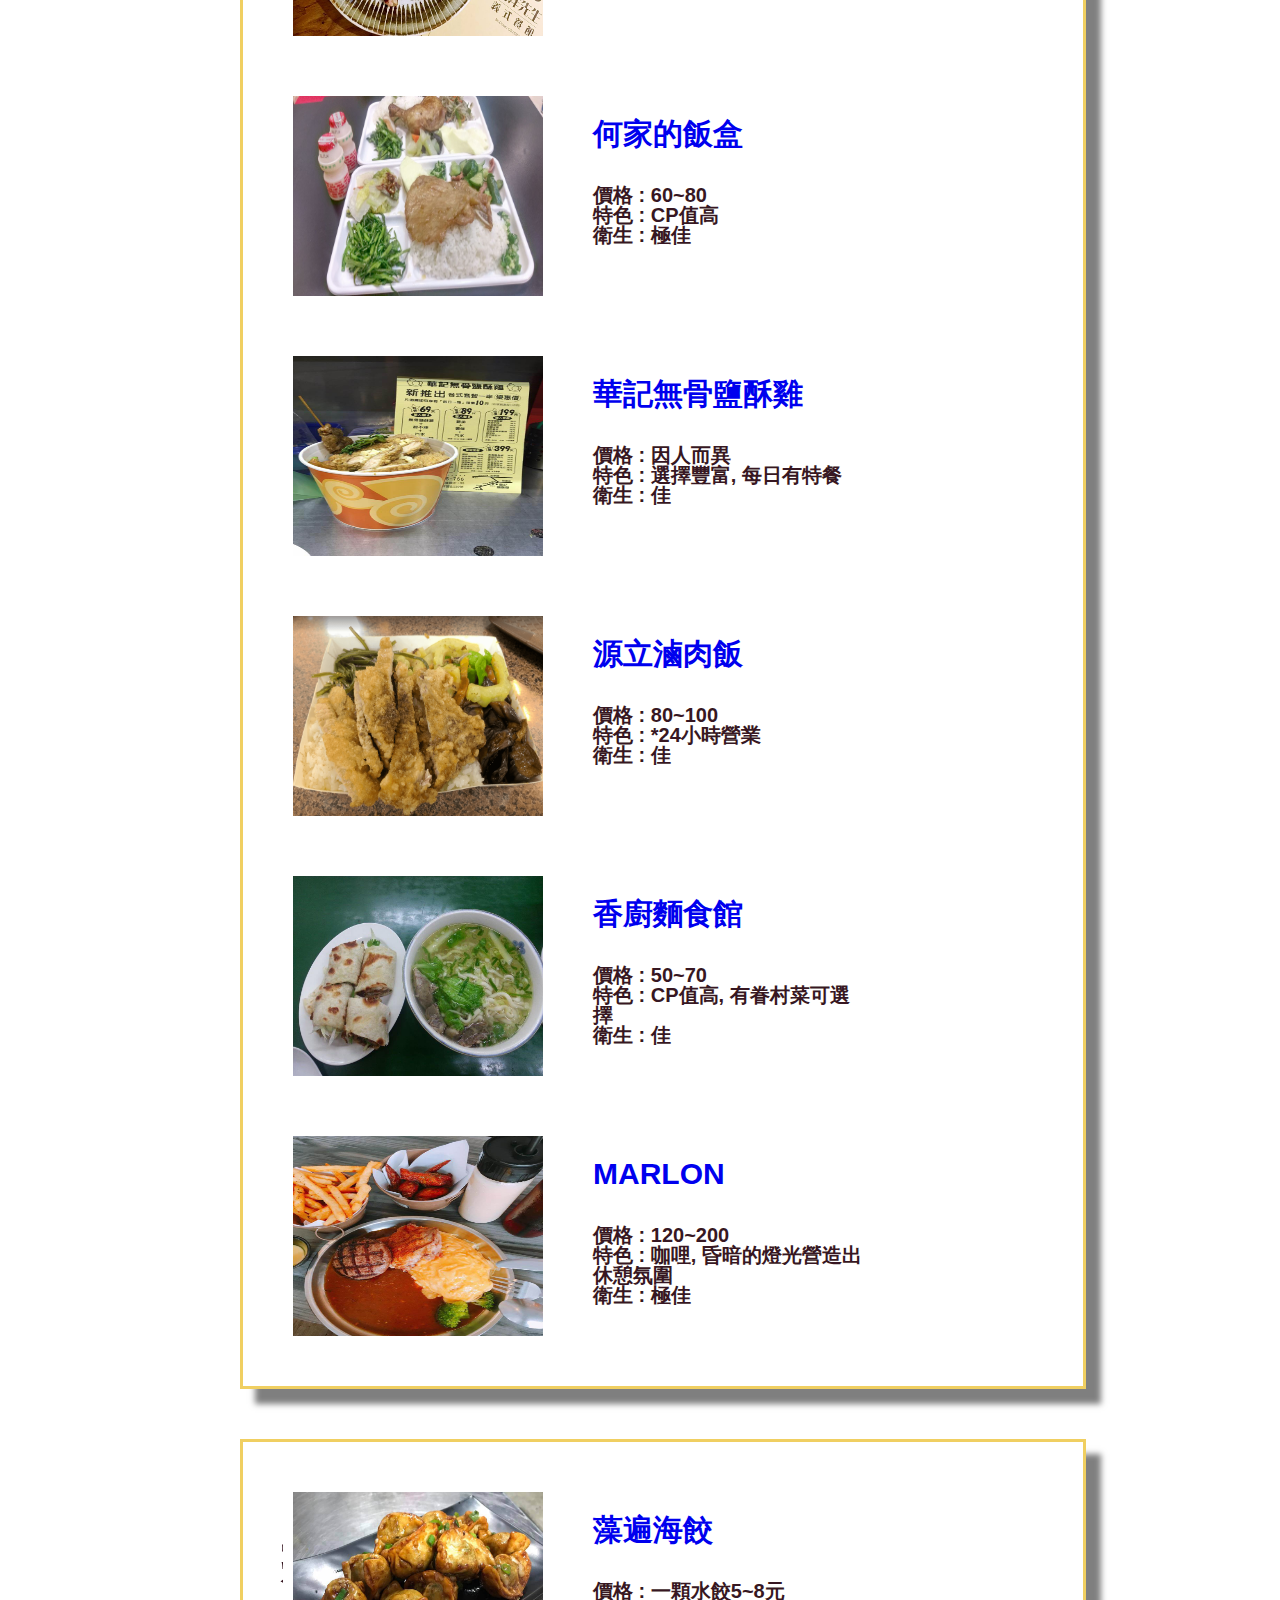
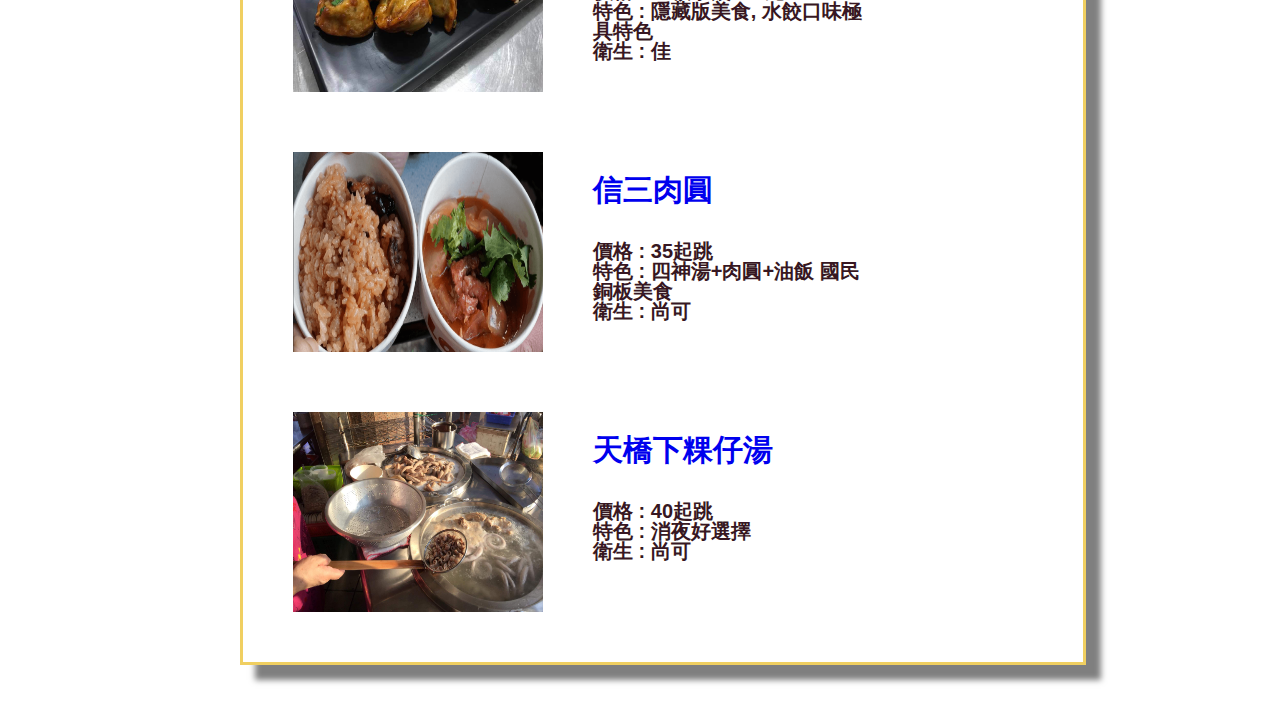
==== commit a3826db2: "TEST16" ====
--- a/Food/Food.html
+++ b/Food/Food.html
@@ -28,7 +28,7 @@
 				<h2>祥豐街</h2>
 
 				<div class="detailbox">
-					<img src = "1.png" height = "200px" width = "250px">
+					<img src = "1.png">
 				</div>	
 				<div class="detailbox">
 					<h3><a href = "https://www.google.com.tw/search?rlz=1C1EJFA_enTW691TW695&tbm=lcl&ei=LwImW_-XDMaX8wXclrSIDQ&q=%E7%A5%A5%E8%B1%90+%E9%87%91%E5%9C%92&oq=%E7%A5%A5%E8%B1%90+%E9%87%91%E5%9C%92&gs_l=psy-ab.3...1858340.1864961.0.1865122.20.17.3.0.0.0.220.1498.11j3j1.15.0....0...1c.1j4.64.psy-ab..3.5.460...0j0i67k1j35i39k1j0i131k1.0.14XtL5kZ8Sk#rlfi=hd:;si:16512570836543786398;mv:!1m3!1d322.12551952243274!2d121.7721602!3d25.150292900000004!2m3!1f0!2f0!3f0!3m2!1i860!2i548!4f13.1" target = "blank">
@@ -42,7 +42,7 @@
 				</div>
 				
 				<div class="detailbox">
-					<img src = "2.jpg" height = "200px" width = "250px">
+					<img src = "2.jpg">
 				</div>
 				<div class="detailbox">
 					<h3><a href = "https://www.google.com.tw/search?rlz=1C1EJFA_enTW691TW695&tbm=lcl&ei=Ig0mW6T6BMKm0gSLlYbYBg&q=%E4%BA%8C%E5%8D%81%E5%85%83%E9%BA%B5%E5%BA%97&oq=%E4%BA%8C%E5%8D%81%E5%85%83%E9%BA%B5%E5%BA%97&gs_l=psy-ab.3..0.11981.12267.0.12604.3.3.0.0.0.0.118.196.1j1.2.0....0...1c.1.64.psy-ab..1.1.78....0.AiUN8kVQTAA#rlfi=hd:;si:1341258248318258956;mv:!1m3!1d322.1271323170043!2d121.77178629999999!3d25.149681899999994!2m3!1f0!2f0!3f0!3m2!1i860!2i548!4f13.1" target = "blank">
@@ -62,7 +62,7 @@
 				<h2>中正路</h2>
 				
 				<div class="detailbox">
-					<img src = "3.jpg" height = "200px" width = "250px">
+					<img src = "3.jpg">
 				</div>
 				<div class="detailbox">
 					<h3><a href = "https://www.google.com.tw/maps/place/%E6%B5%B7%E5%A4%A7%E7%87%92%E8%87%98%E5%BA%97/@25.1514476,121.7689405,17z/data=!3m1!4b1!4m5!3m4!1s0x345d4f06b233df83:0x8992ddbd7ba63fd!8m2!3d25.1514476!4d121.7711292" target = "blank">
@@ -74,7 +74,7 @@
 				</div>
 			
 				<div class="detailbox">
-					<img src = "4.jpg" height = "200px" width = "250px">
+					<img src = "4.jpg">
 				</div>
 				<div class="detailbox">
 				<h3><a href = "https://www.google.com.tw/maps/place/%E5%AF%B6%E5%A6%B9%E9%9B%B2%E6%B3%B0%E6%96%99%E7%90%86/@25.1512551,121.7711641,17z/data=!4m8!1m2!2m1!1z5rW35aSnIOWvtuWmuQ!3m4!1s0x345d4f06b3f8a5ad:0xcdb8bc834fe404d3!8m2!3d25.1512551!4d121.7711641" target = "blank">
@@ -87,7 +87,7 @@
 			
 				
 				<div class="detailbox">
-					<img src = "5.jpg" height = "200px" width = "250px">
+					<img src = "5.jpg">
 				</div>
 				<div class="detailbox">
 				<h3><a href = "https://www.google.com.tw/maps/place/%E8%B1%9A%E5%B0%87%E6%97%A5%E6%9C%AC%E6%8B%89%E9%BA%B5/@25.1512436,121.7716952,14z/data=!4m8!1m2!2m1!1z5Lit5q2j6LevIOaLiem6tQ!3m4!1s0x345d4f06ba7cd283:0x4d6ee56eeed899d3!8m2!3d25.1512034!4d121.7716623" target = "blank">
@@ -99,7 +99,7 @@
 				</div>
 				
 				<div class="detailbox">
-					<img src = "6.png" height = "200px" width = "250px">
+					<img src = "6.png">
 				</div>
 				<div class="detailbox">
 				<h3><a href = "https://www.google.com.tw/maps/place/APPLE203/@25.1511226,121.7718947,15z/data=!4m8!1m2!2m1!1sapple+203!3m4!1s0x0:0xde2c93ef2f3304e7!8m2!3d25.1510729!4d121.7718601" target = "blank">
@@ -111,7 +111,7 @@
 				</div>
 				
 				<div class="detailbox">
-					<img src = "7.jpg" height = "200px" width = "250px">
+					<img src = "7.jpg">
 				</div>
 				<div class="detailbox">
 				<h3><a href = "https://www.google.com.tw/maps/place/%E9%98%BFMAN%E6%97%A9%E5%8D%88%E9%A4%90/@25.1510032,121.7697975,17z/data=!3m1!4b1!4m5!3m4!1s0x345d4f06becaa005:0xf8f212ab9858f736!8m2!3d25.1510032!4d121.7719862" target = "blank">
@@ -123,7 +123,7 @@
 				</div>
 				
 				<div class="detailbox">
-					<img src = "18.jpg" height = "200px" width = "250px">
+					<img src = "18.jpg">
 				</div>
 				<div class="detailbox">
 				<h3><a href = "https://www.google.com.tw/maps/place/%E6%AD%A3%E5%AE%97%E6%B0%B8%E5%92%8C%E8%B1%86%E6%BC%BF/@25.1520989,121.76953,17z/data=!4m12!1m6!3m5!1s0x345d4f015d471b13:0x3c65a3b38480792d!2z5q2j5a6X5rC45ZKM6LGG5ry_!8m2!3d25.152038!4d121.769489!3m4!1s0x345d4f015d471b13:0x3c65a3b38480792d!8m2!3d25.152038!4d121.769489" target = "blank">
@@ -139,7 +139,7 @@
 				<h2>新豐街</h2>
 				
 				<div class="detailbox">
-					<img src = "8.jpg" height = "200px" width = "250px">
+					<img src = "8.jpg">
 				</div>
 				<div class="detailbox">
 				<h3><a href = "https://www.google.com.tw/maps/place/%E5%B1%B1%E6%B5%B7%E5%B1%8B/@25.1356364,121.7840422,17z/data=!3m1!4b1!4m5!3m4!1s0x345d4fa25876ede1:0xf5458aa4d4f55f76!8m2!3d25.1356364!4d121.7862309" target = "blank">
@@ -151,7 +151,7 @@
 				</div>
 				
 				<div class="detailbox">
-					<img src = "9.png" height = "200px" width = "250px">
+					<img src = "9.png">
 				</div>
 				<div class="detailbox">
 				<h3><a href = "https://www.google.com.tw/maps/place/%E9%A5%95%E5%AE%A255%E5%85%83%E4%BE%BF%E7%95%B6%E5%BA%97/@25.1354248,121.7833284,17z/data=!3m1!4b1!4m5!3m4!1s0x345d4fa2f9200983:0x2cc477ed6ac58926!8m2!3d25.1354248!4d121.7855171" target = "blank">
@@ -163,7 +163,7 @@
 				</div>
 				
 				<div class="detailbox">
-					<img src = "10.jpg" height = "200px" width = "250px">
+					<img src = "10.jpg">
 				</div>
 				<div class="detailbox">
 				<h3><a href = "https://www.google.com.tw/maps/place/%E6%B5%B7%E6%B4%8B%E5%85%88%E7%94%9F%E7%BE%A9%E5%BC%8F%E9%A4%90%E9%A4%A8/@25.136677,121.7860974,17z/data=!3m1!4b1!4m5!3m4!1s0x345d4f98a04361ed:0x118b37e5c29d69e!8m2!3d25.136677!4d121.7882861" target = "blank">
@@ -175,7 +175,7 @@
 				</div>
 				
 				<div class="detailbox">
-					<img src = "11.jpg" height = "200px" width = "250px">
+					<img src = "11.jpg">
 				</div>
 				<div class="detailbox">
 				<h3><a href = "https://www.google.com.tw/maps/place/%E4%BD%95%E5%AE%B6%E7%9A%84%E9%A3%AF%E7%9B%92/@25.1370219,121.7534504,13z/data=!4m8!1m2!2m1!1z5L2V5a625L6_55W2!3m4!1s0x345d4f98a6b98355:0xfddf24490596d4d2!8m2!3d25.1366536!4d121.7882109" target = "blank">
@@ -187,7 +187,7 @@
 				</div>
 				
 				<div class="detailbox">
-					<img src = "12.jpg" height = "200px" width = "250px">
+					<img src = "12.jpg">
 				</div>
 				<div class="detailbox">
 				<h3><a href = "https://www.google.com.tw/maps/place/%E8%8F%AF%E8%A8%98%E7%84%A1%E9%AA%A8%E9%B9%BD%E9%85%A5%E9%9B%9E/@25.137026,121.7862813,17z/data=!3m1!4b1!4m5!3m4!1s0x345d4f98afabac99:0x76c51dcbec4ae070!8m2!3d25.137026!4d121.78847" target = "blank">
@@ -199,7 +199,7 @@
 				</div>
 				
 				<div class="detailbox">
-					<img src = "13.png" height = "200px" width = "250px">
+					<img src = "13.png">
 				</div>
 				<div class="detailbox">
 				<h3><a href = "https://www.google.com.tw/maps/place/QQ%E9%AD%AF%E8%82%89%E9%A3%AF/@25.1353323,121.782778,17z/data=!3m1!4b1!4m5!3m4!1s0x345d4fa3025896d5:0x377b8ae414083f0c!8m2!3d25.1353323!4d121.7849667" target = "blank">
@@ -211,7 +211,7 @@
 				</div>
 				
 				<div class="detailbox">
-					<img src = "14.jpg" height = "200px" width = "250px">
+					<img src = "14.jpg">
 				</div>
 				<div class="detailbox">
 				<h3><a href = "https://www.google.com.tw/maps/place/%E9%A6%99%E5%BB%9A%E9%BA%B5%E9%A3%9F%E9%A4%A8/@25.1360335,121.7862649,17z/data=!4m5!3m4!1s0x345d4fa2eb149323:0x9b075713c7ae735!8m2!3d25.1357841!4d121.7872143" target = "blank">
@@ -223,7 +223,7 @@
 				</div>
 				
 				<div class="detailbox">
-					<img src = "15.jpg" height = "200px" width = "250px">
+					<img src = "15.jpg">
 				</div>
 				<div class="detailbox">
 				<h3><a href = "https://www.google.com.tw/maps/place/Marlon/@25.1360335,121.7862649,17z/data=!3m1!4b1!4m5!3m4!1s0x345d4f989a06fe29:0xe1a5a01836569fe7!8m2!3d25.1360335!4d121.7884536" target = "blank">
@@ -239,7 +239,7 @@
 				<h2>八斗子</h2>
 				
 				<div class="detailbox">
-					<img src = "16.jpg" height = "200px" width = "250px">
+					<img src = "16.jpg">
 				</div>
 				<div class="detailbox">
 				<h3><a href = "https://www.google.com.tw/maps/place/%E8%97%BB%E9%81%8D%E6%B5%B7%E9%A4%83+%7C+%E7%84%B1%E6%98%8C%E4%BC%81%E6%A5%AD%E7%A4%BE/@25.1353102,121.7941024,15z/data=!4m8!1m2!2m1!1z576O6aOfIOWFq-aWl-WtkCA!3m4!1s0x0:0x9c99fe4f85fc2194!8m2!3d25.1443668!4d121.7959517" target = "blank">
@@ -251,7 +251,7 @@
 				</div>
 				
 				<div class="detailbox">
-					<img src = "17.png" height = "200px" width = "250px">
+					<img src = "17.png">
 				</div>
 				<div class="detailbox">
 				<h3><a href = "https://www.google.com.tw/maps/place/%E4%BF%A1%E4%B8%89%E8%82%89%E5%9C%93/@25.1395118,121.7939258,17z/data=!3m1!4b1!4m5!3m4!1s0x345d4f9da17fe73d:0xc504dc0ea5639bba!8m2!3d25.1395118!4d121.7961145" target = "blank">
@@ -263,7 +263,7 @@
 				</div>
 				
 				<div class="detailbox">
-					<img src = "19.jpg" height = "200px" width = "250px">
+					<img src = "19.jpg">
 				</div>
 				<div class="detailbox">
 				<h3><a href = "https://www.google.com.tw/maps/place/%E5%85%AB%E6%96%97%E5%AD%90%E5%A4%A9%E6%A9%8B%E4%B8%8B%E7%B2%BF%E4%BB%94%E6%B9%AF/@25.1353107,121.7941024,15z/data=!4m8!1m2!2m1!1z576O6aOfIOWFq-aWl-WtkCA!3m4!1s0x345d4f9da1f4a4b7:0xee76fb4a06f04500!8m2!3d25.1395155!4d121.7961958" target = "blank">
--- a/Food/Food.css
+++ b/Food/Food.css
@@ -5,39 +5,6 @@
 	background-size: 100% 100%;
 	background-attachment:fixed; 
 	margin:0;
-}
-
-p{
-	/*margin-left:150px;*/
-	line-height:20px;
-}
-
-h1{
-	
-	text-align:left;
-	color:white;
-	font-size:100px;
-	margin-top:60px;
-	margin-bottom:10px;
-}
-
-h2{
-	width:10%;
-	height: 100%;
-	font-size:70px;
-	float:left;
-	margin-left:10px;
-	-webkit-writing-mode: vertical-lr;
-	writing-mode: vertical-lr ;
-}
-h3 a{
-	
-	text-decoration:none;
-}
-
-h3 a:hover{
-	font-size:30px;
-	transition:all 0.5s ease;
 }
 
 ul {
@@ -77,10 +44,42 @@
 	color:black;
 }
 
+p{
+	line-height:20px;
+}
+
+h1{
+	text-align:right;
+	color:white;
+	font-size:100px;
+	margin-top:5%;
+	margin-bottom:2%;
+}
+
+h2{
+	font-size:70px;
+	float:left;
+	margin-left:1%;
+	-webkit-writing-mode: vertical-lr;
+	writing-mode: vertical-lr ;
+}
+
+h3 a{
+	font-size:30px;
+	text-decoration:none;
+}
+
+h3 a:hover{
+	font-size:30px;
+	transition:all 0.5s ease;
+}
+
 img{
 	border-width: 10px;
 	border-style: solid;
 	border-color: white;
+	width:250px;
+	height:200px;
 }
 
 .detailbox{
@@ -153,11 +152,65 @@
 }
 
 @media screen and (max-width: 767px){
-	 ul {width:5%;
+	 ul {width:10%;
 		 height:100%;}
-		 
+	 li{height:14.4%;}
 	 li a{
-		 padding:55% 7px;}
+		 padding:70% 7px;}
+	 h1{
+		 font-size:50px;
+		 margin-left:6%;
+		 text-align:left;
+	 }
+	 h2{
+		 font-size:30px;
+		 float:none;
+		 margin:0;
+		 writing-mode: horizontal-tb;
+		 writing-mode: horizontal-bt;
+	 }
+	 h3{
+		 font-size:15px;
+		 margin-left:1%;
+	 }
+	 .Food{
+		 width:70%;
+		 margin-left:12%;
+	 }
+	 .Content1{
+		 font-size:15px;
+		 height:100%;
+	 }
+	 .Content2{
+		 font-size:15px;
+		 height:100%;
+	 }
+	 .Content3{
+		 font-size:15px;
+		 height:100%;
+	 }
+	 .Content4{
+		 font-size:15px;
+		 height:100%;
+	 }
+	 .detailbox{
+		 float:none;
+		 width:100%;
+		 margin-left:0%;
+		 line-height:3%;
+		 height:0%;
+	 }
+	 img{
+		border-width: 0px;
+		border-style: none;
+		border-color: none;
+		width:150px;
+		height:150px;
+	 }
+	 
+	 
+	 
+	
 }
 @media screen and (min-width: 768px){
     
